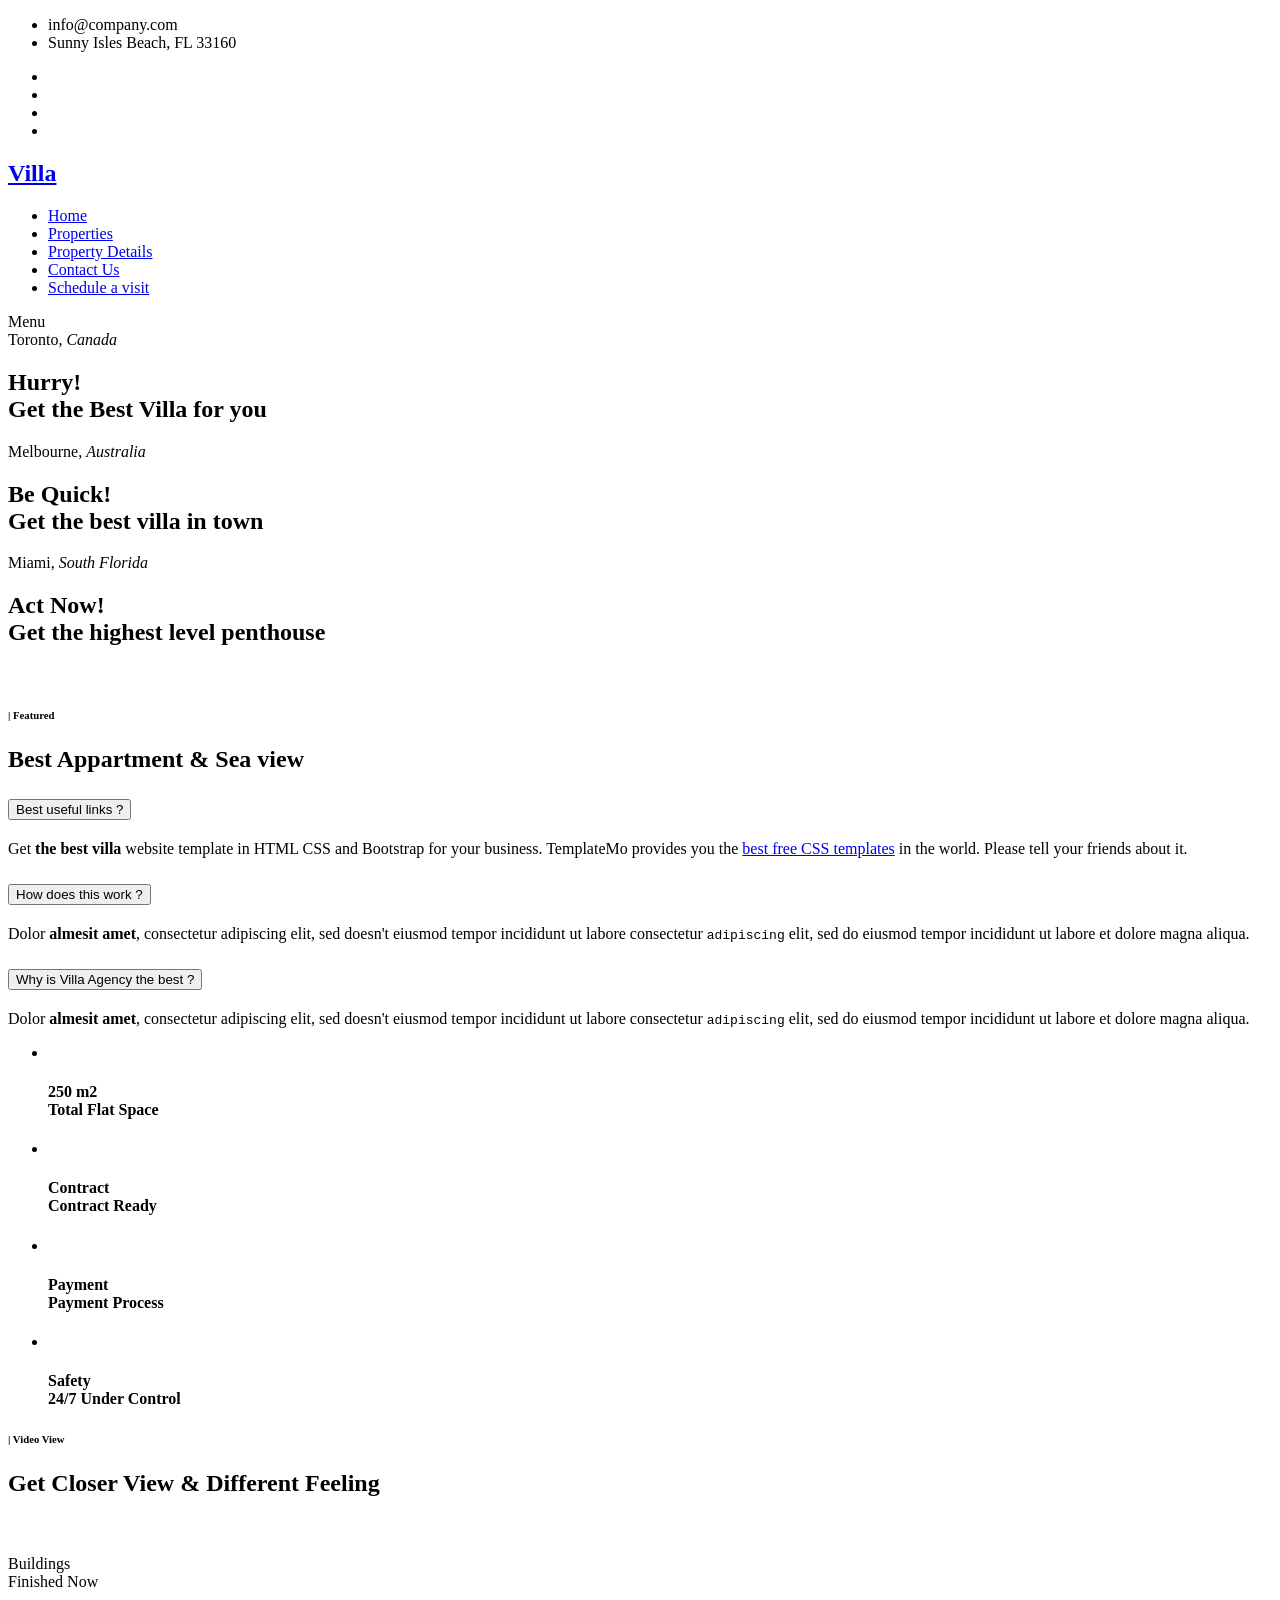
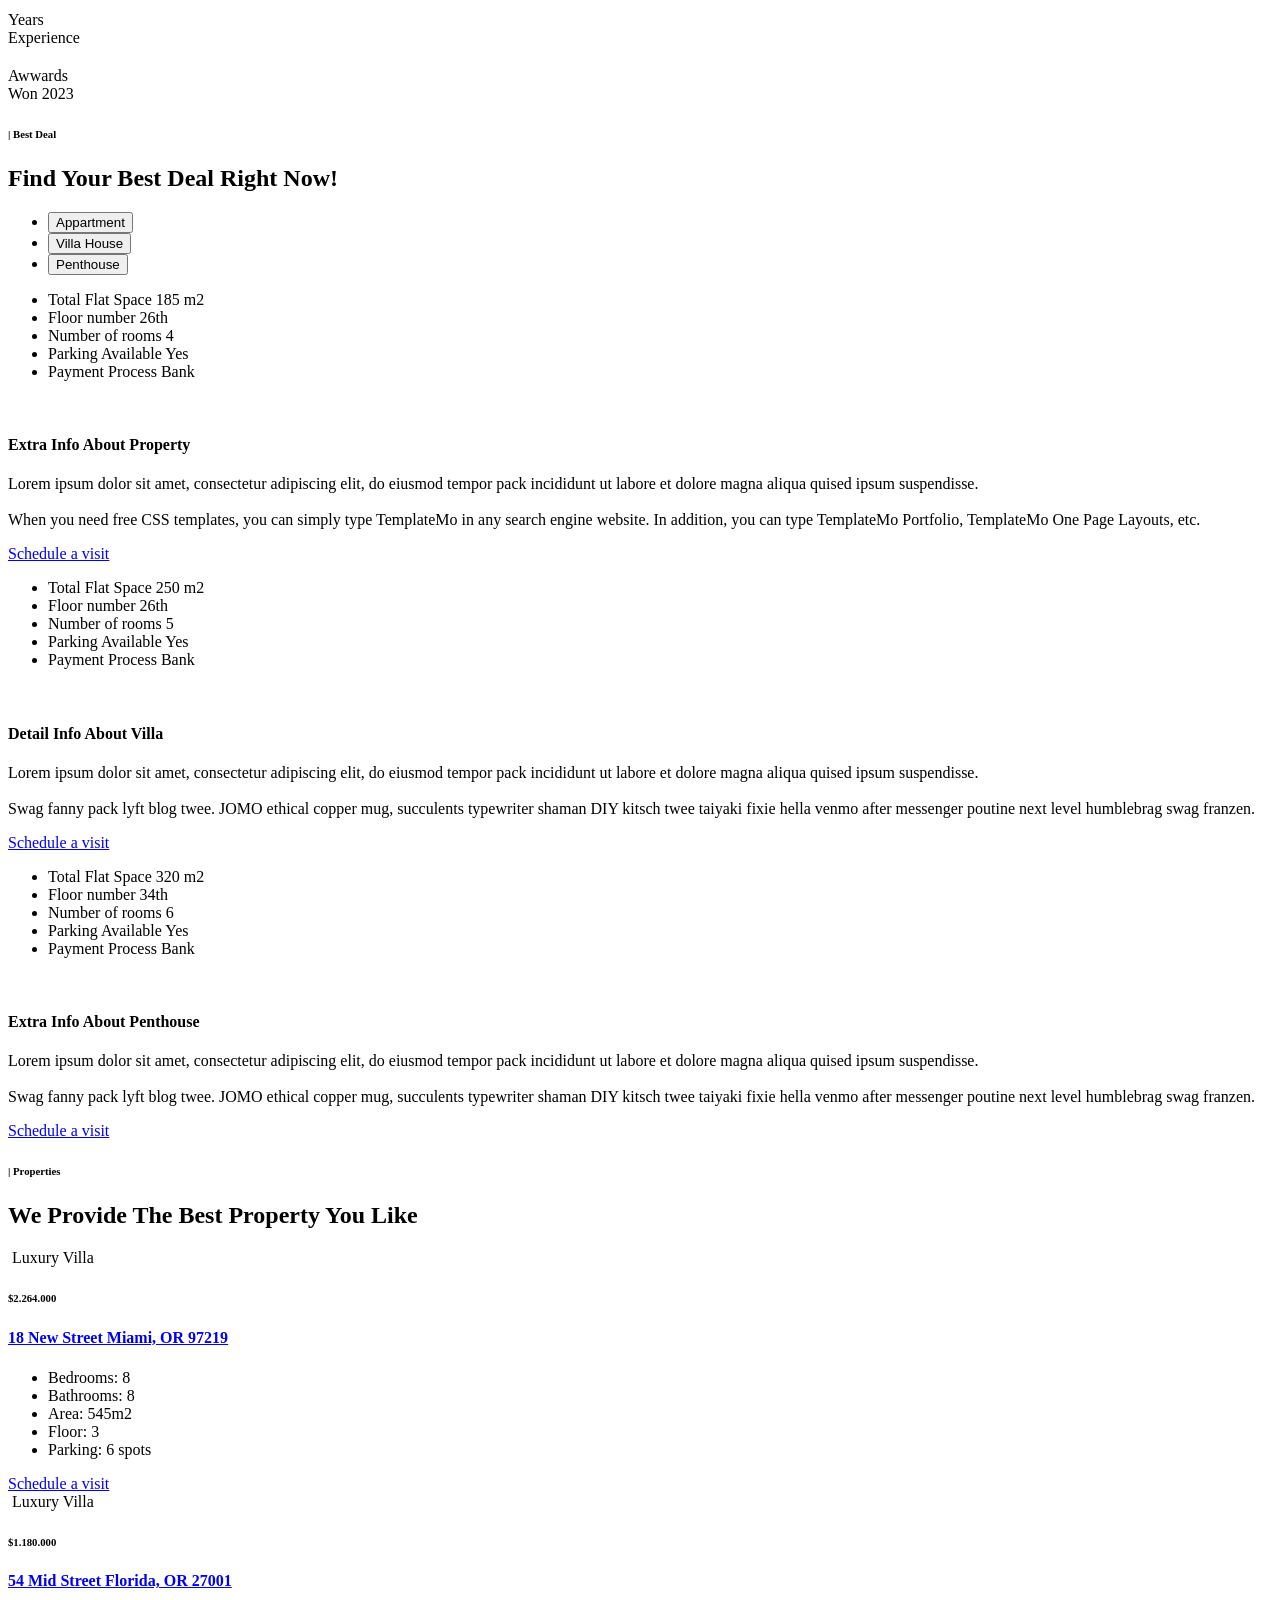
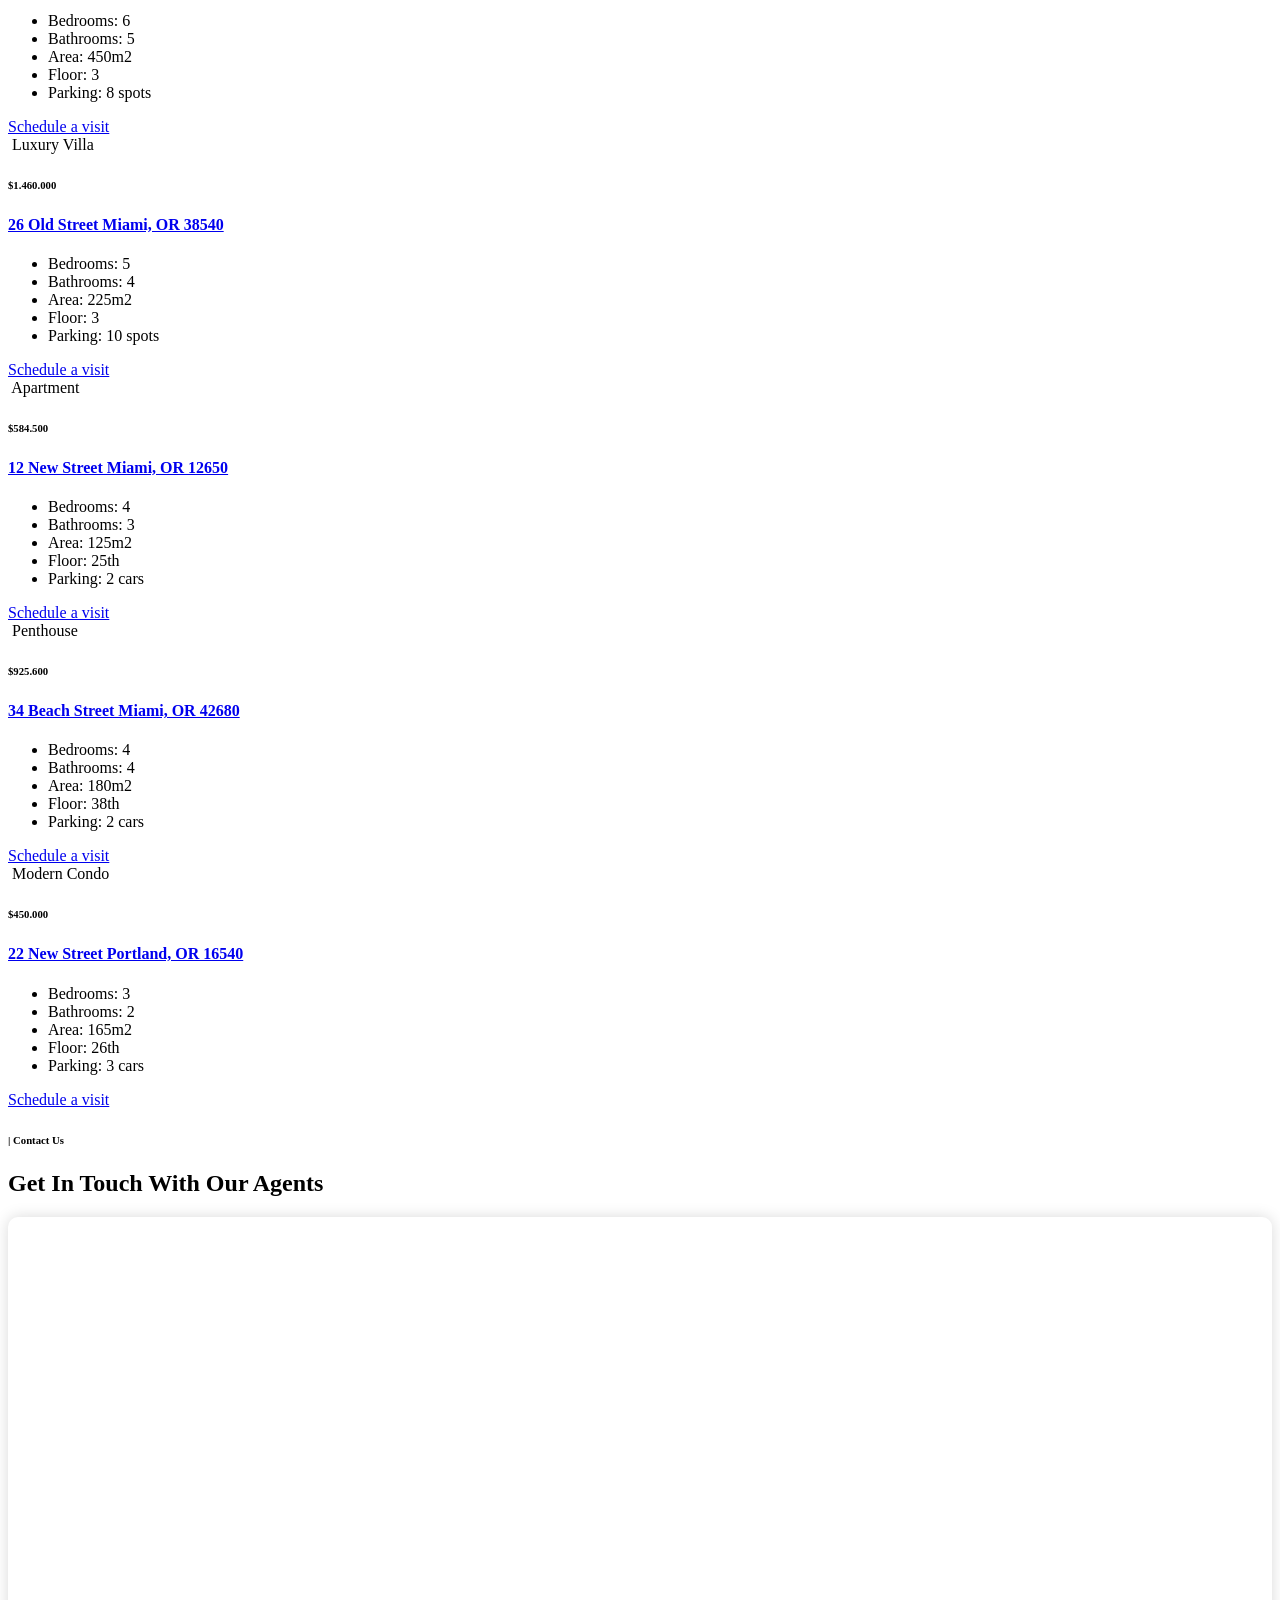
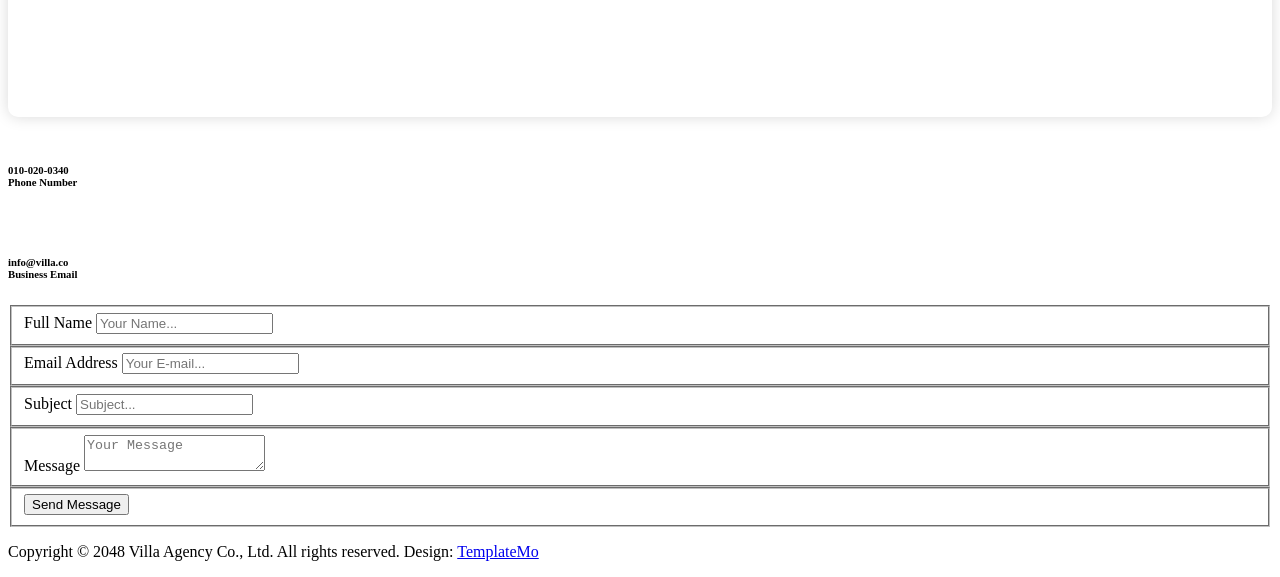
==== index.html @ 2a37e50e "Add files via upload" ====
<!DOCTYPE html>
<html lang="en">

  <head>

    <meta charset="utf-8">
    <meta name="viewport" content="width=device-width, initial-scale=1, shrink-to-fit=no">
    <link href="https://fonts.googleapis.com/css2?family=Poppins:wght@100;200;300;400;500;600;700;800;900&display=swap" rel="stylesheet">

    <title>Villa Agency - Real Estate HTML5 Template</title>

    <!-- Bootstrap core CSS -->
    <link href="vendor/bootstrap/css/bootstrap.min.css" rel="stylesheet">


    <!-- Additional CSS Files -->
    <link rel="stylesheet" href="assets/css/fontawesome.css">
    <link rel="stylesheet" href="assets/css/templatemo-villa-agency.css">
    <link rel="stylesheet" href="assets/css/owl.css">
    <link rel="stylesheet" href="assets/css/animate.css">
    <link rel="stylesheet"href="https://unpkg.com/swiper@7/swiper-bundle.min.css"/>
<!--

TemplateMo 591 villa agency

https://templatemo.com/tm-591-villa-agency

-->
  </head>

<body>

  <!-- ***** Preloader Start ***** -->
  <div id="js-preloader" class="js-preloader">
    <div class="preloader-inner">
      <span class="dot"></span>
      <div class="dots">
        <span></span>
        <span></span>
        <span></span>
      </div>
    </div>
  </div>
  <!-- ***** Preloader End ***** -->

  <div class="sub-header">
    <div class="container">
      <div class="row">
        <div class="col-lg-8 col-md-8">
          <ul class="info">
            <li><i class="fa fa-envelope"></i> info@company.com</li>
            <li><i class="fa fa-map"></i> Sunny Isles Beach, FL 33160</li>
          </ul>
        </div>
        <div class="col-lg-4 col-md-4">
          <ul class="social-links">
            <li><a href="#"><i class="fab fa-facebook"></i></a></li>
            <li><a href="https://x.com/minthu" target="_blank"><i class="fab fa-twitter"></i></a></li>
            <li><a href="#"><i class="fab fa-linkedin"></i></a></li>
            <li><a href="#"><i class="fab fa-instagram"></i></a></li>
          </ul>
        </div>
      </div>
    </div>
  </div>

  <!-- ***** Header Area Start ***** -->
  <header class="header-area header-sticky">
    <div class="container">
        <div class="row">
            <div class="col-12">
                <nav class="main-nav">
                    <!-- ***** Logo Start ***** -->
                    <a href="index.html" class="logo">
                        <h1>Villa</h1>
                    </a>
                    <!-- ***** Logo End ***** -->
                    <!-- ***** Menu Start ***** -->
                    <ul class="nav">
                      <li><a href="index.html" class="active">Home</a></li>
                      <li><a href="properties.html">Properties</a></li>
                      <li><a href="property-details.html">Property Details</a></li>
                      <li><a href="contact.html">Contact Us</a></li>
                      <li><a href="#"><i class="fa fa-calendar"></i> Schedule a visit</a></li>
                  </ul>   
                    <a class='menu-trigger'>
                        <span>Menu</span>
                    </a>
                    <!-- ***** Menu End ***** -->
                </nav>
            </div>
        </div>
    </div>
  </header>
  <!-- ***** Header Area End ***** -->

  <div class="main-banner">
    <div class="owl-carousel owl-banner">
      <div class="item item-1">
        <div class="header-text">
          <span class="category">Toronto, <em>Canada</em></span>
          <h2>Hurry!<br>Get the Best Villa for you</h2>
        </div>
      </div>
      <div class="item item-2">
        <div class="header-text">
          <span class="category">Melbourne, <em>Australia</em></span>
          <h2>Be Quick!<br>Get the best villa in town</h2>
        </div>
      </div>
      <div class="item item-3">
        <div class="header-text">
          <span class="category">Miami, <em>South Florida</em></span>
          <h2>Act Now!<br>Get the highest level penthouse</h2>
        </div>
      </div>
    </div>
  </div>

  <div class="featured section">
    <div class="container">
      <div class="row">
        <div class="col-lg-4">
          <div class="left-image">
            <img src="assets/images/featured.jpg" alt="">
            <a href="property-details.html"><img src="assets/images/featured-icon.png" alt="" style="max-width: 60px; padding: 0px;"></a>
          </div>
        </div>
        <div class="col-lg-5">
          <div class="section-heading">
            <h6>| Featured</h6>
            <h2>Best Appartment &amp; Sea view</h2>
          </div>
          <div class="accordion" id="accordionExample">
            <div class="accordion-item">
              <h2 class="accordion-header" id="headingOne">
                <button class="accordion-button" type="button" data-bs-toggle="collapse" data-bs-target="#collapseOne" aria-expanded="true" aria-controls="collapseOne">
                  Best useful links ?
                </button>
              </h2>
              <div id="collapseOne" class="accordion-collapse collapse show" aria-labelledby="headingOne" data-bs-parent="#accordionExample">
                <div class="accordion-body">
                Get <strong>the best villa</strong> website template in HTML CSS and Bootstrap for your business. TemplateMo provides you the <a href="https://www.google.com/search?q=best+free+css+templates" target="_blank">best free CSS templates</a> in the world. Please tell your friends about it.</div>
              </div>
            </div>
            <div class="accordion-item">
              <h2 class="accordion-header" id="headingTwo">
                <button class="accordion-button collapsed" type="button" data-bs-toggle="collapse" data-bs-target="#collapseTwo" aria-expanded="false" aria-controls="collapseTwo">
                  How does this work ?
                </button>
              </h2>
              <div id="collapseTwo" class="accordion-collapse collapse" aria-labelledby="headingTwo" data-bs-parent="#accordionExample">
                <div class="accordion-body">
                  Dolor <strong>almesit amet</strong>, consectetur adipiscing elit, sed doesn't eiusmod tempor incididunt ut labore consectetur <code>adipiscing</code> elit, sed do eiusmod tempor incididunt ut labore et dolore magna aliqua.
                </div>
              </div>
            </div>
            <div class="accordion-item">
              <h2 class="accordion-header" id="headingThree">
                <button class="accordion-button collapsed" type="button" data-bs-toggle="collapse" data-bs-target="#collapseThree" aria-expanded="false" aria-controls="collapseThree">
                  Why is Villa Agency the best ?
                </button>
              </h2>
              <div id="collapseThree" class="accordion-collapse collapse" aria-labelledby="headingThree" data-bs-parent="#accordionExample">
                <div class="accordion-body">
                  Dolor <strong>almesit amet</strong>, consectetur adipiscing elit, sed doesn't eiusmod tempor incididunt ut labore consectetur <code>adipiscing</code> elit, sed do eiusmod tempor incididunt ut labore et dolore magna aliqua.
                </div>
              </div>
            </div>
          </div>
        </div>
        <div class="col-lg-3">
          <div class="info-table">
            <ul>
              <li>
                <img src="assets/images/info-icon-01.png" alt="" style="max-width: 52px;">
                <h4>250 m2<br><span>Total Flat Space</span></h4>
              </li>
              <li>
                <img src="assets/images/info-icon-02.png" alt="" style="max-width: 52px;">
                <h4>Contract<br><span>Contract Ready</span></h4>
              </li>
              <li>
                <img src="assets/images/info-icon-03.png" alt="" style="max-width: 52px;">
                <h4>Payment<br><span>Payment Process</span></h4>
              </li>
              <li>
                <img src="assets/images/info-icon-04.png" alt="" style="max-width: 52px;">
                <h4>Safety<br><span>24/7 Under Control</span></h4>
              </li>
            </ul>
          </div>
        </div>
      </div>
    </div>
  </div>

  <div class="video section">
    <div class="container">
      <div class="row">
        <div class="col-lg-4 offset-lg-4">
          <div class="section-heading text-center">
            <h6>| Video View</h6>
            <h2>Get Closer View & Different Feeling</h2>
          </div>
        </div>
      </div>
    </div>
  </div>

  <div class="video-content">
    <div class="container">
      <div class="row">
        <div class="col-lg-10 offset-lg-1">
          <div class="video-frame">
            <img src="assets/images/video-frame.jpg" alt="">
            <a href="https://youtube.com" target="_blank"><i class="fa fa-play"></i></a>
          </div>
        </div>
      </div>
    </div>
  </div>

  <div class="fun-facts">
    <div class="container">
      <div class="row">
        <div class="col-lg-12">
          <div class="wrapper">
            <div class="row">
              <div class="col-lg-4">
                <div class="counter">
                  <h2 class="timer count-title count-number" data-to="34" data-speed="1000"></h2>
                   <p class="count-text ">Buildings<br>Finished Now</p>
                </div>
              </div>
              <div class="col-lg-4">
                <div class="counter">
                  <h2 class="timer count-title count-number" data-to="12" data-speed="1000"></h2>
                  <p class="count-text ">Years<br>Experience</p>
                </div>
              </div>
              <div class="col-lg-4">
                <div class="counter">
                  <h2 class="timer count-title count-number" data-to="24" data-speed="1000"></h2>
                  <p class="count-text ">Awwards<br>Won 2023</p>
                </div>
              </div>
            </div>
          </div>
        </div>
      </div>
    </div>
  </div>

  <div class="section best-deal">
    <div class="container">
      <div class="row">
        <div class="col-lg-4">
          <div class="section-heading">
            <h6>| Best Deal</h6>
            <h2>Find Your Best Deal Right Now!</h2>
          </div>
        </div>
        <div class="col-lg-12">
          <div class="tabs-content">
            <div class="row">
              <div class="nav-wrapper ">
                <ul class="nav nav-tabs" role="tablist">
                  <li class="nav-item" role="presentation">
                    <button class="nav-link active" id="appartment-tab" data-bs-toggle="tab" data-bs-target="#appartment" type="button" role="tab" aria-controls="appartment" aria-selected="true">Appartment</button>
                  </li>
                  <li class="nav-item" role="presentation">
                    <button class="nav-link" id="villa-tab" data-bs-toggle="tab" data-bs-target="#villa" type="button" role="tab" aria-controls="villa" aria-selected="false">Villa House</button>
                  </li>
                  <li class="nav-item" role="presentation">
                    <button class="nav-link" id="penthouse-tab" data-bs-toggle="tab" data-bs-target="#penthouse" type="button" role="tab" aria-controls="penthouse" aria-selected="false">Penthouse</button>
                  </li>
                </ul>
              </div>              
              <div class="tab-content" id="myTabContent">
                <div class="tab-pane fade show active" id="appartment" role="tabpanel" aria-labelledby="appartment-tab">
                  <div class="row">
                    <div class="col-lg-3">
                      <div class="info-table">
                        <ul>
                          <li>Total Flat Space <span>185 m2</span></li>
                          <li>Floor number <span>26th</span></li>
                          <li>Number of rooms <span>4</span></li>
                          <li>Parking Available <span>Yes</span></li>
                          <li>Payment Process <span>Bank</span></li>
                        </ul>
                      </div>
                    </div>
                    <div class="col-lg-6">
                      <img src="assets/images/deal-01.jpg" alt="">
                    </div>
                    <div class="col-lg-3">
                      <h4>Extra Info About Property</h4>
                      <p>Lorem ipsum dolor sit amet, consectetur adipiscing elit, do eiusmod tempor pack incididunt ut labore et dolore magna aliqua quised ipsum suspendisse. 
                      <br><br>When you need free CSS templates, you can simply type TemplateMo in any search engine website. In addition, you can type TemplateMo Portfolio, TemplateMo One Page Layouts, etc.</p>
                      <div class="icon-button">
                        <a href="property-details.html"><i class="fa fa-calendar"></i> Schedule a visit</a>
                      </div>
                    </div>
                  </div>
                </div>
                <div class="tab-pane fade" id="villa" role="tabpanel" aria-labelledby="villa-tab">
                  <div class="row">
                    <div class="col-lg-3">
                      <div class="info-table">
                        <ul>
                          <li>Total Flat Space <span>250 m2</span></li>
                          <li>Floor number <span>26th</span></li>
                          <li>Number of rooms <span>5</span></li>
                          <li>Parking Available <span>Yes</span></li>
                          <li>Payment Process <span>Bank</span></li>
                        </ul>
                      </div>
                    </div>
                    <div class="col-lg-6">
                      <img src="assets/images/deal-02.jpg" alt="">
                    </div>
                    <div class="col-lg-3">
                      <h4>Detail Info About Villa</h4>
                      <p>Lorem ipsum dolor sit amet, consectetur adipiscing elit, do eiusmod tempor pack incididunt ut labore et dolore magna aliqua quised ipsum suspendisse. <br><br>Swag fanny pack lyft blog twee. JOMO ethical copper mug, succulents typewriter shaman DIY kitsch twee taiyaki fixie hella venmo after messenger poutine next level humblebrag swag franzen.</p>
                      <div class="icon-button">
                        <a href="property-details.html"><i class="fa fa-calendar"></i> Schedule a visit</a>
                      </div>
                    </div>
                  </div>
                </div>
                <div class="tab-pane fade" id="penthouse" role="tabpanel" aria-labelledby="penthouse-tab">
                  <div class="row">
                    <div class="col-lg-3">
                      <div class="info-table">
                        <ul>
                          <li>Total Flat Space <span>320 m2</span></li>
                          <li>Floor number <span>34th</span></li>
                          <li>Number of rooms <span>6</span></li>
                          <li>Parking Available <span>Yes</span></li>
                          <li>Payment Process <span>Bank</span></li>
                        </ul>
                      </div>
                    </div>
                    <div class="col-lg-6">
                      <img src="assets/images/deal-03.jpg" alt="">
                    </div>
                    <div class="col-lg-3">
                      <h4>Extra Info About Penthouse</h4>
                      <p>Lorem ipsum dolor sit amet, consectetur adipiscing elit, do eiusmod tempor pack incididunt ut labore et dolore magna aliqua quised ipsum suspendisse. <br><br>Swag fanny pack lyft blog twee. JOMO ethical copper mug, succulents typewriter shaman DIY kitsch twee taiyaki fixie hella venmo after messenger poutine next level humblebrag swag franzen.</p>
                      <div class="icon-button">
                        <a href="property-details.html"><i class="fa fa-calendar"></i> Schedule a visit</a>
                      </div>
                    </div>
                  </div>
                </div>
              </div>
            </div>
          </div>
        </div>
      </div>
    </div>
  </div>

  <div class="properties section">
    <div class="container">
      <div class="row">
        <div class="col-lg-4 offset-lg-4">
          <div class="section-heading text-center">
            <h6>| Properties</h6>
            <h2>We Provide The Best Property You Like</h2>
          </div>
        </div>
      </div>
      <div class="row">
        <div class="col-lg-4 col-md-6">
          <div class="item">
            <a href="property-details.html"><img src="assets/images/property-01.jpg" alt=""></a>
            <span class="category">Luxury Villa</span>
            <h6>$2.264.000</h6>
            <h4><a href="property-details.html">18 New Street Miami, OR 97219</a></h4>
            <ul>
              <li>Bedrooms: <span>8</span></li>
              <li>Bathrooms: <span>8</span></li>
              <li>Area: <span>545m2</span></li>
              <li>Floor: <span>3</span></li>
              <li>Parking: <span>6 spots</span></li>
            </ul>
            <div class="main-button">
              <a href="property-details.html">Schedule a visit</a>
            </div>
          </div>
        </div>
        <div class="col-lg-4 col-md-6">
          <div class="item">
            <a href="property-details.html"><img src="assets/images/property-02.jpg" alt=""></a>
            <span class="category">Luxury Villa</span>
            <h6>$1.180.000</h6>
            <h4><a href="property-details.html">54 Mid Street Florida, OR 27001</a></h4>
            <ul>
              <li>Bedrooms: <span>6</span></li>
              <li>Bathrooms: <span>5</span></li>
              <li>Area: <span>450m2</span></li>
              <li>Floor: <span>3</span></li>
              <li>Parking: <span>8 spots</span></li>
            </ul>
            <div class="main-button">
              <a href="property-details.html">Schedule a visit</a>
            </div>
          </div>
        </div>
        <div class="col-lg-4 col-md-6">
          <div class="item">
            <a href="property-details.html"><img src="assets/images/property-03.jpg" alt=""></a>
            <span class="category">Luxury Villa</span>
            <h6>$1.460.000</h6>
            <h4><a href="property-details.html">26 Old Street Miami, OR 38540</a></h4>
            <ul>
              <li>Bedrooms: <span>5</span></li>
              <li>Bathrooms: <span>4</span></li>
              <li>Area: <span>225m2</span></li>
              <li>Floor: <span>3</span></li>
              <li>Parking: <span>10 spots</span></li>
            </ul>
            <div class="main-button">
              <a href="property-details.html">Schedule a visit</a>
            </div>
          </div>
        </div>
        <div class="col-lg-4 col-md-6">
          <div class="item">
            <a href="property-details.html"><img src="assets/images/property-04.jpg" alt=""></a>
            <span class="category">Apartment</span>
            <h6>$584.500</h6>
            <h4><a href="property-details.html">12 New Street Miami, OR 12650</a></h4>
            <ul>
              <li>Bedrooms: <span>4</span></li>
              <li>Bathrooms: <span>3</span></li>
              <li>Area: <span>125m2</span></li>
              <li>Floor: <span>25th</span></li>
              <li>Parking: <span>2 cars</span></li>
            </ul>
            <div class="main-button">
              <a href="property-details.html">Schedule a visit</a>
            </div>
          </div>
        </div>
        <div class="col-lg-4 col-md-6">
          <div class="item">
            <a href="property-details.html"><img src="assets/images/property-05.jpg" alt=""></a>
            <span class="category">Penthouse</span>
            <h6>$925.600</h6>
            <h4><a href="property-details.html">34 Beach Street Miami, OR 42680</a></h4>
            <ul>
              <li>Bedrooms: <span>4</span></li>
              <li>Bathrooms: <span>4</span></li>
              <li>Area: <span>180m2</span></li>
              <li>Floor: <span>38th</span></li>
              <li>Parking: <span>2 cars</span></li>
            </ul>
            <div class="main-button">
              <a href="property-details.html">Schedule a visit</a>
            </div>
          </div>
        </div>
        <div class="col-lg-4 col-md-6">
          <div class="item">
            <a href="property-details.html"><img src="assets/images/property-06.jpg" alt=""></a>
            <span class="category">Modern Condo</span>
            <h6>$450.000</h6>
            <h4><a href="property-details.html">22 New Street Portland, OR 16540</a></h4>
            <ul>
              <li>Bedrooms: <span>3</span></li>
              <li>Bathrooms: <span>2</span></li>
              <li>Area: <span>165m2</span></li>
              <li>Floor: <span>26th</span></li>
              <li>Parking: <span>3 cars</span></li>
            </ul>
            <div class="main-button">
              <a href="property-details.html">Schedule a visit</a>
            </div>
          </div>
        </div>
      </div>
    </div>
  </div>

  <div class="contact section">
    <div class="container">
      <div class="row">
        <div class="col-lg-4 offset-lg-4">
          <div class="section-heading text-center">
            <h6>| Contact Us</h6>
            <h2>Get In Touch With Our Agents</h2>
          </div>
        </div>
      </div>
    </div>
  </div>

  <div class="contact-content">
    <div class="container">
      <div class="row">
        <div class="col-lg-7">
          <div id="map">
            <iframe src="https://www.google.com/maps/embed?pb=!1m18!1m12!1m3!1d12469.776493332698!2d-80.14036379941481!3d25.907788681148624!2m3!1f357.26927939317244!2f20.870722720054623!3f0!3m2!1i1024!2i768!4f35!3m3!1m2!1s0x88d9add4b4ac788f%3A0xe77469d09480fcdb!2sSunny%20Isles%20Beach!5e1!3m2!1sen!2sth!4v1642869952544!5m2!1sen!2sth" width="100%" height="500px" frameborder="0" style="border:0; border-radius: 10px; box-shadow: 0px 0px 15px rgba(0, 0, 0, 0.15);" allowfullscreen=""></iframe>
          </div>
          <div class="row">
            <div class="col-lg-6">
              <div class="item phone">
                <img src="assets/images/phone-icon.png" alt="" style="max-width: 52px;">
                <h6>010-020-0340<br><span>Phone Number</span></h6>
              </div>
            </div>
            <div class="col-lg-6">
              <div class="item email">
                <img src="assets/images/email-icon.png" alt="" style="max-width: 52px;">
                <h6>info@villa.co<br><span>Business Email</span></h6>
              </div>
            </div>
          </div>
        </div>
        <div class="col-lg-5">
          <form id="contact-form" action="" method="post">
            <div class="row">
              <div class="col-lg-12">
                <fieldset>
                  <label for="name">Full Name</label>
                  <input type="name" name="name" id="name" placeholder="Your Name..." autocomplete="on" required>
                </fieldset>
              </div>
              <div class="col-lg-12">
                <fieldset>
                  <label for="email">Email Address</label>
                  <input type="text" name="email" id="email" pattern="[^ @]*@[^ @]*" placeholder="Your E-mail..." required="">
                </fieldset>
              </div>
              <div class="col-lg-12">
                <fieldset>
                  <label for="subject">Subject</label>
                  <input type="subject" name="subject" id="subject" placeholder="Subject..." autocomplete="on" >
                </fieldset>
              </div>
              <div class="col-lg-12">
                <fieldset>
                  <label for="message">Message</label>
                  <textarea name="message" id="message" placeholder="Your Message"></textarea>
                </fieldset>
              </div>
              <div class="col-lg-12">
                <fieldset>
                  <button type="submit" id="form-submit" class="orange-button">Send Message</button>
                </fieldset>
              </div>
            </div>
          </form>
        </div>
      </div>
    </div>
  </div>

  <footer>
    <div class="container">
      <div class="col-lg-8">
        <p>Copyright © 2048 Villa Agency Co., Ltd. All rights reserved. 
        
        Design: <a rel="nofollow" href="https://templatemo.com" target="_blank">TemplateMo</a></p>
      </div>
    </div>
  </footer>

  <!-- Scripts -->
  <!-- Bootstrap core JavaScript -->
  <script src="vendor/jquery/jquery.min.js"></script>
  <script src="vendor/bootstrap/js/bootstrap.min.js"></script>
  <script src="assets/js/isotope.min.js"></script>
  <script src="assets/js/owl-carousel.js"></script>
  <script src="assets/js/counter.js"></script>
  <script src="assets/js/custom.js"></script>

  </body>
</html>
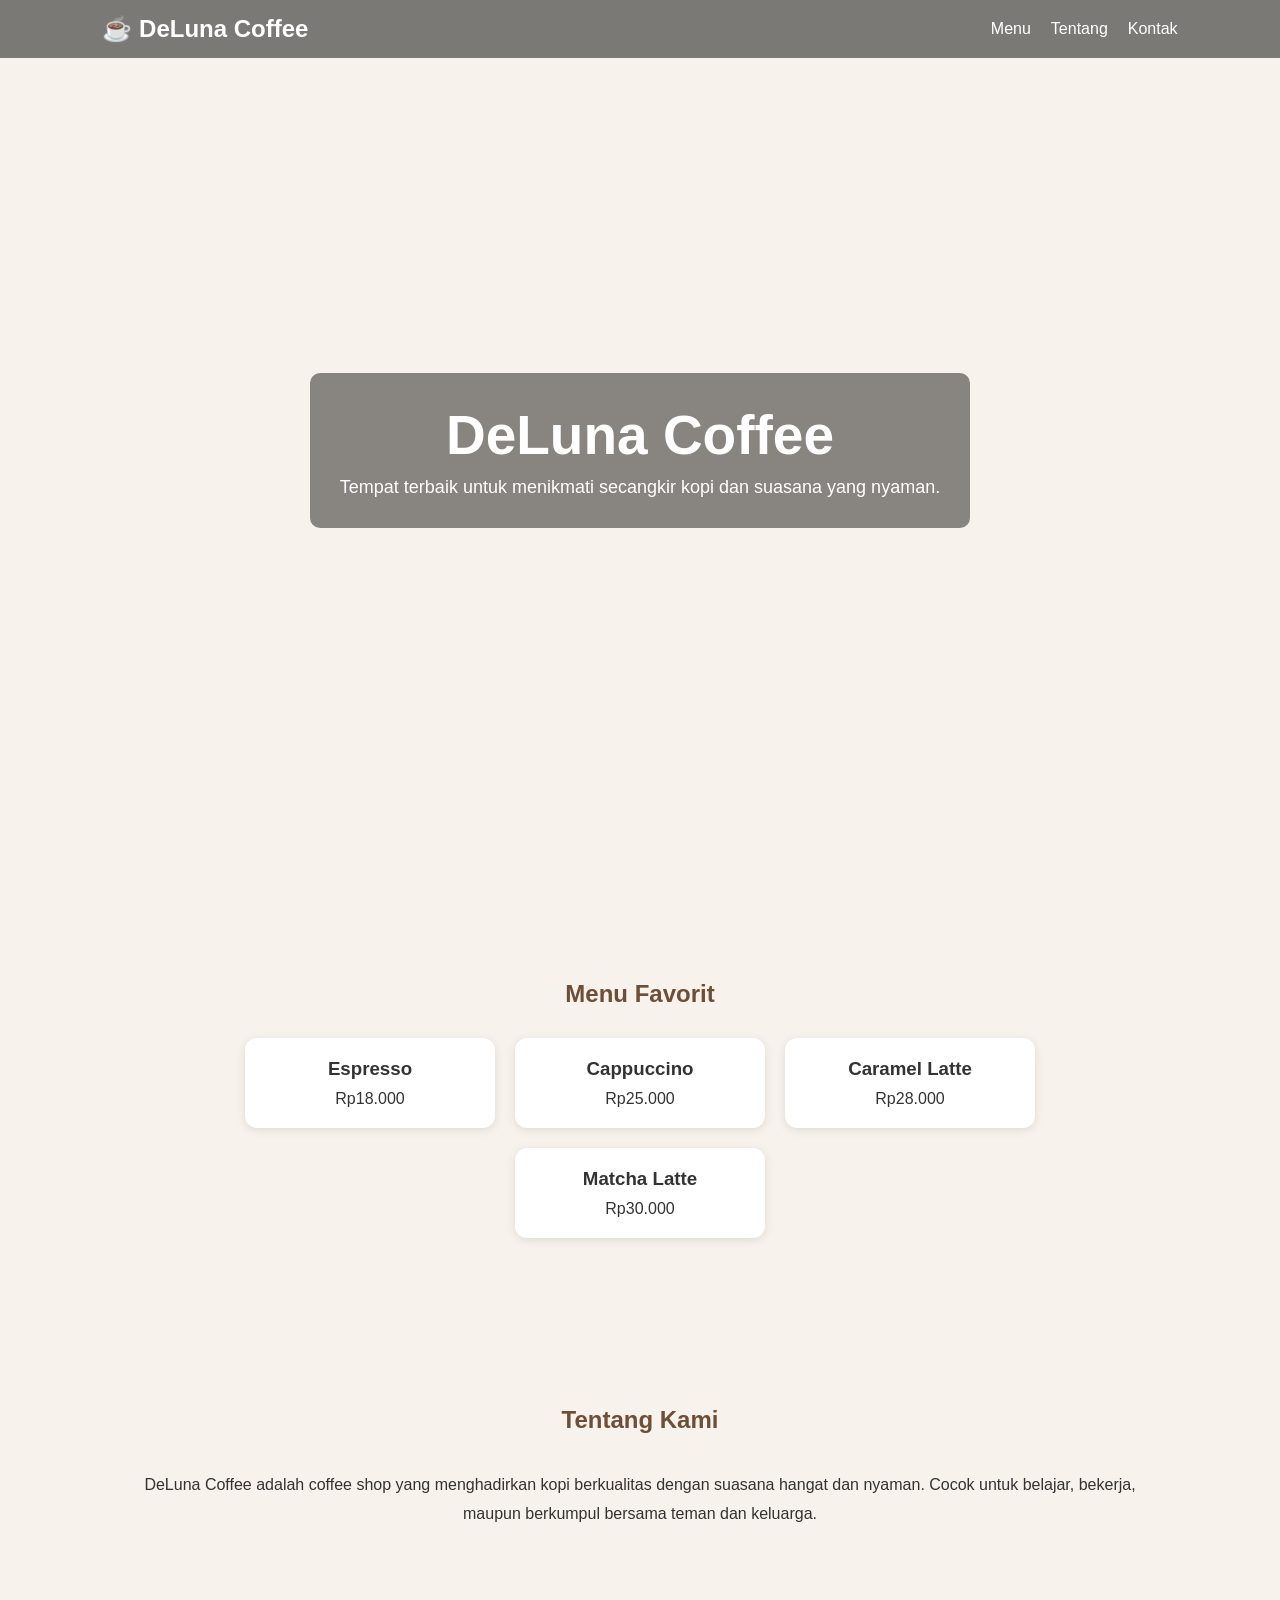
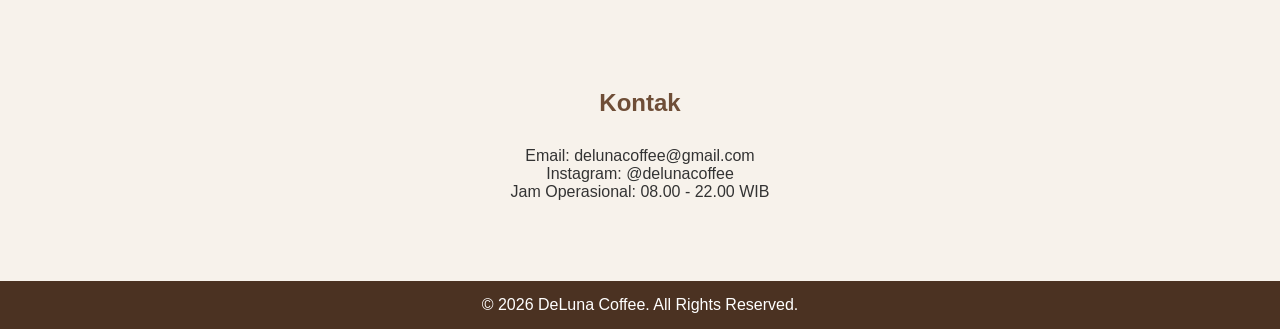
==== commit c769f36f: "Update index.html" ====
--- a/index.html
+++ b/index.html
@@ -1,582 +1,201 @@
 <!DOCTYPE html>
-<html lang="en">
-
-  <head>
-
-    <meta charset="utf-8">
-    <meta name="viewport" content="width=device-width, initial-scale=1, shrink-to-fit=no">
-    <link href="https://fonts.googleapis.com/css2?family=Poppins:wght@100;200;300;400;500;600;700;800;900&display=swap" rel="stylesheet">
-
-    <title>Villa Agency - Real Estate HTML5 Template</title>
-
-    <!-- Bootstrap core CSS -->
-    <link href="vendor/bootstrap/css/bootstrap.min.css" rel="stylesheet">
-
-
-    <!-- Additional CSS Files -->
-    <link rel="stylesheet" href="assets/css/fontawesome.css">
-    <link rel="stylesheet" href="assets/css/templatemo-villa-agency.css">
-    <link rel="stylesheet" href="assets/css/owl.css">
-    <link rel="stylesheet" href="assets/css/animate.css">
-    <link rel="stylesheet"href="https://unpkg.com/swiper@7/swiper-bundle.min.css"/>
-<!--
-
-TemplateMo 591 villa agency
-
-https://templatemo.com/tm-591-villa-agency
-
--->
-  </head>
+<html lang="id">
+<head>
+<meta charset="UTF-8">
+<meta name="viewport" content="width=device-width, initial-scale=1.0">
+<title>DeLuna Coffee</title>
+
+<style>
+*{
+    margin:0;
+    padding:0;
+    box-sizing:border-box;
+    font-family: 'Segoe UI', sans-serif;
+    scroll-behavior:smooth;
+}
+
+body{
+    background:#f7f2eb;
+    color:#333;
+}
+
+header{
+    background:rgba(0,0,0,0.5);
+    position:fixed;
+    width:100%;
+    top:0;
+    z-index:1000;
+    padding:15px 8%;
+}
+
+nav{
+    display:flex;
+    justify-content:space-between;
+    align-items:center;
+}
+
+.logo{
+    color:white;
+    font-size:24px;
+    font-weight:bold;
+}
+
+nav ul{
+    display:flex;
+    list-style:none;
+}
+
+nav ul li{
+    margin-left:20px;
+}
+
+nav ul li a{
+    color:white;
+    text-decoration:none;
+}
+
+.hero{
+    height:100vh;
+    background:url('https://images.unsplash.com/photo-1495474472287-4d71bcdd2085?w=1200') center/cover;
+    display:flex;
+    justify-content:center;
+    align-items:center;
+    text-align:center;
+    color:white;
+}
+
+.hero-content{
+    background:rgba(0,0,0,0.45);
+    padding:30px;
+    border-radius:10px;
+}
+
+.hero h1{
+    font-size:55px;
+}
+
+.hero p{
+    margin-top:10px;
+    font-size:18px;
+}
+
+section{
+    padding:80px 10%;
+}
+
+h2{
+    text-align:center;
+    margin-bottom:30px;
+    color:#6f4e37;
+}
+
+.menu-container{
+    display:flex;
+    gap:20px;
+    justify-content:center;
+    flex-wrap:wrap;
+}
+
+.card{
+    background:white;
+    width:250px;
+    padding:20px;
+    border-radius:12px;
+    text-align:center;
+    box-shadow:0 2px 10px rgba(0,0,0,0.1);
+    transition:0.3s;
+}
+
+.card:hover{
+    transform:translateY(-5px);
+}
+
+.card h3{
+    margin-bottom:10px;
+}
+
+.about{
+    text-align:center;
+    line-height:1.8;
+}
+
+.contact{
+    text-align:center;
+}
+
+footer{
+    background:#4b3222;
+    color:white;
+    text-align:center;
+    padding:15px;
+}
+</style>
+</head>
 
 <body>
 
-  <!-- ***** Preloader Start ***** -->
-  <div id="js-preloader" class="js-preloader">
-    <div class="preloader-inner">
-      <span class="dot"></span>
-      <div class="dots">
-        <span></span>
-        <span></span>
-        <span></span>
-      </div>
+<header>
+    <nav>
+        <div class="logo">☕ DeLuna Coffee</div>
+        <ul>
+            <li><a href="#menu">Menu</a></li>
+            <li><a href="#about">Tentang</a></li>
+            <li><a href="#contact">Kontak</a></li>
+        </ul>
+    </nav>
+</header>
+
+<section class="hero">
+    <div class="hero-content">
+        <h1>DeLuna Coffee</h1>
+        <p>Tempat terbaik untuk menikmati secangkir kopi dan suasana yang nyaman.</p>
     </div>
-  </div>
-  <!-- ***** Preloader End ***** -->
-
-  <div class="sub-header">
-    <div class="container">
-      <div class="row">
-        <div class="col-lg-8 col-md-8">
-          <ul class="info">
-            <li><i class="fa fa-envelope"></i> info@company.com</li>
-            <li><i class="fa fa-map"></i> Sunny Isles Beach, FL 33160</li>
-          </ul>
-        </div>
-        <div class="col-lg-4 col-md-4">
-          <ul class="social-links">
-            <li><a href="#"><i class="fab fa-facebook"></i></a></li>
-            <li><a href="https://x.com/minthu" target="_blank"><i class="fab fa-twitter"></i></a></li>
-            <li><a href="#"><i class="fab fa-linkedin"></i></a></li>
-            <li><a href="#"><i class="fab fa-instagram"></i></a></li>
-          </ul>
-        </div>
-      </div>
+</section>
+
+<section id="menu">
+    <h2>Menu Favorit</h2>
+    <div class="menu-container">
+        <div class="card">
+            <h3>Espresso</h3>
+            <p>Rp18.000</p>
+        </div>
+
+        <div class="card">
+            <h3>Cappuccino</h3>
+            <p>Rp25.000</p>
+        </div>
+
+        <div class="card">
+            <h3>Caramel Latte</h3>
+            <p>Rp28.000</p>
+        </div>
+
+        <div class="card">
+            <h3>Matcha Latte</h3>
+            <p>Rp30.000</p>
+        </div>
     </div>
-  </div>
-
-  <!-- ***** Header Area Start ***** -->
-  <header class="header-area header-sticky">
-    <div class="container">
-        <div class="row">
-            <div class="col-12">
-                <nav class="main-nav">
-                    <!-- ***** Logo Start ***** -->
-                    <a href="index.html" class="logo">
-                        <h1>Villa</h1>
-                    </a>
-                    <!-- ***** Logo End ***** -->
-                    <!-- ***** Menu Start ***** -->
-                    <ul class="nav">
-                      <li><a href="index.html" class="active">Home</a></li>
-                      <li><a href="properties.html">Properties</a></li>
-                      <li><a href="property-details.html">Property Details</a></li>
-                      <li><a href="contact.html">Contact Us</a></li>
-                      <li><a href="#"><i class="fa fa-calendar"></i> Schedule a visit</a></li>
-                  </ul>   
-                    <a class='menu-trigger'>
-                        <span>Menu</span>
-                    </a>
-                    <!-- ***** Menu End ***** -->
-                </nav>
-            </div>
-        </div>
-    </div>
-  </header>
-  <!-- ***** Header Area End ***** -->
-
-  <div class="main-banner">
-    <div class="owl-carousel owl-banner">
-      <div class="item item-1">
-        <div class="header-text">
-          <span class="category">Toronto, <em>Canada</em></span>
-          <h2>Hurry!<br>Get the Best Villa for you</h2>
-        </div>
-      </div>
-      <div class="item item-2">
-        <div class="header-text">
-          <span class="category">Melbourne, <em>Australia</em></span>
-          <h2>Be Quick!<br>Get the best villa in town</h2>
-        </div>
-      </div>
-      <div class="item item-3">
-        <div class="header-text">
-          <span class="category">Miami, <em>South Florida</em></span>
-          <h2>Act Now!<br>Get the highest level penthouse</h2>
-        </div>
-      </div>
-    </div>
-  </div>
-
-  <div class="featured section">
-    <div class="container">
-      <div class="row">
-        <div class="col-lg-4">
-          <div class="left-image">
-            <img src="assets/images/featured.jpg" alt="">
-            <a href="property-details.html"><img src="assets/images/featured-icon.png" alt="" style="max-width: 60px; padding: 0px;"></a>
-          </div>
-        </div>
-        <div class="col-lg-5">
-          <div class="section-heading">
-            <h6>| Featured</h6>
-            <h2>Best Appartment &amp; Sea view</h2>
-          </div>
-          <div class="accordion" id="accordionExample">
-            <div class="accordion-item">
-              <h2 class="accordion-header" id="headingOne">
-                <button class="accordion-button" type="button" data-bs-toggle="collapse" data-bs-target="#collapseOne" aria-expanded="true" aria-controls="collapseOne">
-                  Best useful links ?
-                </button>
-              </h2>
-              <div id="collapseOne" class="accordion-collapse collapse show" aria-labelledby="headingOne" data-bs-parent="#accordionExample">
-                <div class="accordion-body">
-                Get <strong>the best villa</strong> website template in HTML CSS and Bootstrap for your business. TemplateMo provides you the <a href="https://www.google.com/search?q=best+free+css+templates" target="_blank">best free CSS templates</a> in the world. Please tell your friends about it.</div>
-              </div>
-            </div>
-            <div class="accordion-item">
-              <h2 class="accordion-header" id="headingTwo">
-                <button class="accordion-button collapsed" type="button" data-bs-toggle="collapse" data-bs-target="#collapseTwo" aria-expanded="false" aria-controls="collapseTwo">
-                  How does this work ?
-                </button>
-              </h2>
-              <div id="collapseTwo" class="accordion-collapse collapse" aria-labelledby="headingTwo" data-bs-parent="#accordionExample">
-                <div class="accordion-body">
-                  Dolor <strong>almesit amet</strong>, consectetur adipiscing elit, sed doesn't eiusmod tempor incididunt ut labore consectetur <code>adipiscing</code> elit, sed do eiusmod tempor incididunt ut labore et dolore magna aliqua.
-                </div>
-              </div>
-            </div>
-            <div class="accordion-item">
-              <h2 class="accordion-header" id="headingThree">
-                <button class="accordion-button collapsed" type="button" data-bs-toggle="collapse" data-bs-target="#collapseThree" aria-expanded="false" aria-controls="collapseThree">
-                  Why is Villa Agency the best ?
-                </button>
-              </h2>
-              <div id="collapseThree" class="accordion-collapse collapse" aria-labelledby="headingThree" data-bs-parent="#accordionExample">
-                <div class="accordion-body">
-                  Dolor <strong>almesit amet</strong>, consectetur adipiscing elit, sed doesn't eiusmod tempor incididunt ut labore consectetur <code>adipiscing</code> elit, sed do eiusmod tempor incididunt ut labore et dolore magna aliqua.
-                </div>
-              </div>
-            </div>
-          </div>
-        </div>
-        <div class="col-lg-3">
-          <div class="info-table">
-            <ul>
-              <li>
-                <img src="assets/images/info-icon-01.png" alt="" style="max-width: 52px;">
-                <h4>250 m2<br><span>Total Flat Space</span></h4>
-              </li>
-              <li>
-                <img src="assets/images/info-icon-02.png" alt="" style="max-width: 52px;">
-                <h4>Contract<br><span>Contract Ready</span></h4>
-              </li>
-              <li>
-                <img src="assets/images/info-icon-03.png" alt="" style="max-width: 52px;">
-                <h4>Payment<br><span>Payment Process</span></h4>
-              </li>
-              <li>
-                <img src="assets/images/info-icon-04.png" alt="" style="max-width: 52px;">
-                <h4>Safety<br><span>24/7 Under Control</span></h4>
-              </li>
-            </ul>
-          </div>
-        </div>
-      </div>
-    </div>
-  </div>
-
-  <div class="video section">
-    <div class="container">
-      <div class="row">
-        <div class="col-lg-4 offset-lg-4">
-          <div class="section-heading text-center">
-            <h6>| Video View</h6>
-            <h2>Get Closer View & Different Feeling</h2>
-          </div>
-        </div>
-      </div>
-    </div>
-  </div>
-
-  <div class="video-content">
-    <div class="container">
-      <div class="row">
-        <div class="col-lg-10 offset-lg-1">
-          <div class="video-frame">
-            <img src="assets/images/video-frame.jpg" alt="">
-            <a href="https://youtube.com" target="_blank"><i class="fa fa-play"></i></a>
-          </div>
-        </div>
-      </div>
-    </div>
-  </div>
-
-  <div class="fun-facts">
-    <div class="container">
-      <div class="row">
-        <div class="col-lg-12">
-          <div class="wrapper">
-            <div class="row">
-              <div class="col-lg-4">
-                <div class="counter">
-                  <h2 class="timer count-title count-number" data-to="34" data-speed="1000"></h2>
-                   <p class="count-text ">Buildings<br>Finished Now</p>
-                </div>
-              </div>
-              <div class="col-lg-4">
-                <div class="counter">
-                  <h2 class="timer count-title count-number" data-to="12" data-speed="1000"></h2>
-                  <p class="count-text ">Years<br>Experience</p>
-                </div>
-              </div>
-              <div class="col-lg-4">
-                <div class="counter">
-                  <h2 class="timer count-title count-number" data-to="24" data-speed="1000"></h2>
-                  <p class="count-text ">Awwards<br>Won 2023</p>
-                </div>
-              </div>
-            </div>
-          </div>
-        </div>
-      </div>
-    </div>
-  </div>
-
-  <div class="section best-deal">
-    <div class="container">
-      <div class="row">
-        <div class="col-lg-4">
-          <div class="section-heading">
-            <h6>| Best Deal</h6>
-            <h2>Find Your Best Deal Right Now!</h2>
-          </div>
-        </div>
-        <div class="col-lg-12">
-          <div class="tabs-content">
-            <div class="row">
-              <div class="nav-wrapper ">
-                <ul class="nav nav-tabs" role="tablist">
-                  <li class="nav-item" role="presentation">
-                    <button class="nav-link active" id="appartment-tab" data-bs-toggle="tab" data-bs-target="#appartment" type="button" role="tab" aria-controls="appartment" aria-selected="true">Appartment</button>
-                  </li>
-                  <li class="nav-item" role="presentation">
-                    <button class="nav-link" id="villa-tab" data-bs-toggle="tab" data-bs-target="#villa" type="button" role="tab" aria-controls="villa" aria-selected="false">Villa House</button>
-                  </li>
-                  <li class="nav-item" role="presentation">
-                    <button class="nav-link" id="penthouse-tab" data-bs-toggle="tab" data-bs-target="#penthouse" type="button" role="tab" aria-controls="penthouse" aria-selected="false">Penthouse</button>
-                  </li>
-                </ul>
-              </div>              
-              <div class="tab-content" id="myTabContent">
-                <div class="tab-pane fade show active" id="appartment" role="tabpanel" aria-labelledby="appartment-tab">
-                  <div class="row">
-                    <div class="col-lg-3">
-                      <div class="info-table">
-                        <ul>
-                          <li>Total Flat Space <span>185 m2</span></li>
-                          <li>Floor number <span>26th</span></li>
-                          <li>Number of rooms <span>4</span></li>
-                          <li>Parking Available <span>Yes</span></li>
-                          <li>Payment Process <span>Bank</span></li>
-                        </ul>
-                      </div>
-                    </div>
-                    <div class="col-lg-6">
-                      <img src="assets/images/deal-01.jpg" alt="">
-                    </div>
-                    <div class="col-lg-3">
-                      <h4>Extra Info About Property</h4>
-                      <p>Lorem ipsum dolor sit amet, consectetur adipiscing elit, do eiusmod tempor pack incididunt ut labore et dolore magna aliqua quised ipsum suspendisse. 
-                      <br><br>When you need free CSS templates, you can simply type TemplateMo in any search engine website. In addition, you can type TemplateMo Portfolio, TemplateMo One Page Layouts, etc.</p>
-                      <div class="icon-button">
-                        <a href="property-details.html"><i class="fa fa-calendar"></i> Schedule a visit</a>
-                      </div>
-                    </div>
-                  </div>
-                </div>
-                <div class="tab-pane fade" id="villa" role="tabpanel" aria-labelledby="villa-tab">
-                  <div class="row">
-                    <div class="col-lg-3">
-                      <div class="info-table">
-                        <ul>
-                          <li>Total Flat Space <span>250 m2</span></li>
-                          <li>Floor number <span>26th</span></li>
-                          <li>Number of rooms <span>5</span></li>
-                          <li>Parking Available <span>Yes</span></li>
-                          <li>Payment Process <span>Bank</span></li>
-                        </ul>
-                      </div>
-                    </div>
-                    <div class="col-lg-6">
-                      <img src="assets/images/deal-02.jpg" alt="">
-                    </div>
-                    <div class="col-lg-3">
-                      <h4>Detail Info About Villa</h4>
-                      <p>Lorem ipsum dolor sit amet, consectetur adipiscing elit, do eiusmod tempor pack incididunt ut labore et dolore magna aliqua quised ipsum suspendisse. <br><br>Swag fanny pack lyft blog twee. JOMO ethical copper mug, succulents typewriter shaman DIY kitsch twee taiyaki fixie hella venmo after messenger poutine next level humblebrag swag franzen.</p>
-                      <div class="icon-button">
-                        <a href="property-details.html"><i class="fa fa-calendar"></i> Schedule a visit</a>
-                      </div>
-                    </div>
-                  </div>
-                </div>
-                <div class="tab-pane fade" id="penthouse" role="tabpanel" aria-labelledby="penthouse-tab">
-                  <div class="row">
-                    <div class="col-lg-3">
-                      <div class="info-table">
-                        <ul>
-                          <li>Total Flat Space <span>320 m2</span></li>
-                          <li>Floor number <span>34th</span></li>
-                          <li>Number of rooms <span>6</span></li>
-                          <li>Parking Available <span>Yes</span></li>
-                          <li>Payment Process <span>Bank</span></li>
-                        </ul>
-                      </div>
-                    </div>
-                    <div class="col-lg-6">
-                      <img src="assets/images/deal-03.jpg" alt="">
-                    </div>
-                    <div class="col-lg-3">
-                      <h4>Extra Info About Penthouse</h4>
-                      <p>Lorem ipsum dolor sit amet, consectetur adipiscing elit, do eiusmod tempor pack incididunt ut labore et dolore magna aliqua quised ipsum suspendisse. <br><br>Swag fanny pack lyft blog twee. JOMO ethical copper mug, succulents typewriter shaman DIY kitsch twee taiyaki fixie hella venmo after messenger poutine next level humblebrag swag franzen.</p>
-                      <div class="icon-button">
-                        <a href="property-details.html"><i class="fa fa-calendar"></i> Schedule a visit</a>
-                      </div>
-                    </div>
-                  </div>
-                </div>
-              </div>
-            </div>
-          </div>
-        </div>
-      </div>
-    </div>
-  </div>
-
-  <div class="properties section">
-    <div class="container">
-      <div class="row">
-        <div class="col-lg-4 offset-lg-4">
-          <div class="section-heading text-center">
-            <h6>| Properties</h6>
-            <h2>We Provide The Best Property You Like</h2>
-          </div>
-        </div>
-      </div>
-      <div class="row">
-        <div class="col-lg-4 col-md-6">
-          <div class="item">
-            <a href="property-details.html"><img src="assets/images/property-01.jpg" alt=""></a>
-            <span class="category">Luxury Villa</span>
-            <h6>$2.264.000</h6>
-            <h4><a href="property-details.html">18 New Street Miami, OR 97219</a></h4>
-            <ul>
-              <li>Bedrooms: <span>8</span></li>
-              <li>Bathrooms: <span>8</span></li>
-              <li>Area: <span>545m2</span></li>
-              <li>Floor: <span>3</span></li>
-              <li>Parking: <span>6 spots</span></li>
-            </ul>
-            <div class="main-button">
-              <a href="property-details.html">Schedule a visit</a>
-            </div>
-          </div>
-        </div>
-        <div class="col-lg-4 col-md-6">
-          <div class="item">
-            <a href="property-details.html"><img src="assets/images/property-02.jpg" alt=""></a>
-            <span class="category">Luxury Villa</span>
-            <h6>$1.180.000</h6>
-            <h4><a href="property-details.html">54 Mid Street Florida, OR 27001</a></h4>
-            <ul>
-              <li>Bedrooms: <span>6</span></li>
-              <li>Bathrooms: <span>5</span></li>
-              <li>Area: <span>450m2</span></li>
-              <li>Floor: <span>3</span></li>
-              <li>Parking: <span>8 spots</span></li>
-            </ul>
-            <div class="main-button">
-              <a href="property-details.html">Schedule a visit</a>
-            </div>
-          </div>
-        </div>
-        <div class="col-lg-4 col-md-6">
-          <div class="item">
-            <a href="property-details.html"><img src="assets/images/property-03.jpg" alt=""></a>
-            <span class="category">Luxury Villa</span>
-            <h6>$1.460.000</h6>
-            <h4><a href="property-details.html">26 Old Street Miami, OR 38540</a></h4>
-            <ul>
-              <li>Bedrooms: <span>5</span></li>
-              <li>Bathrooms: <span>4</span></li>
-              <li>Area: <span>225m2</span></li>
-              <li>Floor: <span>3</span></li>
-              <li>Parking: <span>10 spots</span></li>
-            </ul>
-            <div class="main-button">
-              <a href="property-details.html">Schedule a visit</a>
-            </div>
-          </div>
-        </div>
-        <div class="col-lg-4 col-md-6">
-          <div class="item">
-            <a href="property-details.html"><img src="assets/images/property-04.jpg" alt=""></a>
-            <span class="category">Apartment</span>
-            <h6>$584.500</h6>
-            <h4><a href="property-details.html">12 New Street Miami, OR 12650</a></h4>
-            <ul>
-              <li>Bedrooms: <span>4</span></li>
-              <li>Bathrooms: <span>3</span></li>
-              <li>Area: <span>125m2</span></li>
-              <li>Floor: <span>25th</span></li>
-              <li>Parking: <span>2 cars</span></li>
-            </ul>
-            <div class="main-button">
-              <a href="property-details.html">Schedule a visit</a>
-            </div>
-          </div>
-        </div>
-        <div class="col-lg-4 col-md-6">
-          <div class="item">
-            <a href="property-details.html"><img src="assets/images/property-05.jpg" alt=""></a>
-            <span class="category">Penthouse</span>
-            <h6>$925.600</h6>
-            <h4><a href="property-details.html">34 Beach Street Miami, OR 42680</a></h4>
-            <ul>
-              <li>Bedrooms: <span>4</span></li>
-              <li>Bathrooms: <span>4</span></li>
-              <li>Area: <span>180m2</span></li>
-              <li>Floor: <span>38th</span></li>
-              <li>Parking: <span>2 cars</span></li>
-            </ul>
-            <div class="main-button">
-              <a href="property-details.html">Schedule a visit</a>
-            </div>
-          </div>
-        </div>
-        <div class="col-lg-4 col-md-6">
-          <div class="item">
-            <a href="property-details.html"><img src="assets/images/property-06.jpg" alt=""></a>
-            <span class="category">Modern Condo</span>
-            <h6>$450.000</h6>
-            <h4><a href="property-details.html">22 New Street Portland, OR 16540</a></h4>
-            <ul>
-              <li>Bedrooms: <span>3</span></li>
-              <li>Bathrooms: <span>2</span></li>
-              <li>Area: <span>165m2</span></li>
-              <li>Floor: <span>26th</span></li>
-              <li>Parking: <span>3 cars</span></li>
-            </ul>
-            <div class="main-button">
-              <a href="property-details.html">Schedule a visit</a>
-            </div>
-          </div>
-        </div>
-      </div>
-    </div>
-  </div>
-
-  <div class="contact section">
-    <div class="container">
-      <div class="row">
-        <div class="col-lg-4 offset-lg-4">
-          <div class="section-heading text-center">
-            <h6>| Contact Us</h6>
-            <h2>Get In Touch With Our Agents</h2>
-          </div>
-        </div>
-      </div>
-    </div>
-  </div>
-
-  <div class="contact-content">
-    <div class="container">
-      <div class="row">
-        <div class="col-lg-7">
-          <div id="map">
-            <iframe src="https://www.google.com/maps/embed?pb=!1m18!1m12!1m3!1d12469.776493332698!2d-80.14036379941481!3d25.907788681148624!2m3!1f357.26927939317244!2f20.870722720054623!3f0!3m2!1i1024!2i768!4f35!3m3!1m2!1s0x88d9add4b4ac788f%3A0xe77469d09480fcdb!2sSunny%20Isles%20Beach!5e1!3m2!1sen!2sth!4v1642869952544!5m2!1sen!2sth" width="100%" height="500px" frameborder="0" style="border:0; border-radius: 10px; box-shadow: 0px 0px 15px rgba(0, 0, 0, 0.15);" allowfullscreen=""></iframe>
-          </div>
-          <div class="row">
-            <div class="col-lg-6">
-              <div class="item phone">
-                <img src="assets/images/phone-icon.png" alt="" style="max-width: 52px;">
-                <h6>010-020-0340<br><span>Phone Number</span></h6>
-              </div>
-            </div>
-            <div class="col-lg-6">
-              <div class="item email">
-                <img src="assets/images/email-icon.png" alt="" style="max-width: 52px;">
-                <h6>info@villa.co<br><span>Business Email</span></h6>
-              </div>
-            </div>
-          </div>
-        </div>
-        <div class="col-lg-5">
-          <form id="contact-form" action="" method="post">
-            <div class="row">
-              <div class="col-lg-12">
-                <fieldset>
-                  <label for="name">Full Name</label>
-                  <input type="name" name="name" id="name" placeholder="Your Name..." autocomplete="on" required>
-                </fieldset>
-              </div>
-              <div class="col-lg-12">
-                <fieldset>
-                  <label for="email">Email Address</label>
-                  <input type="text" name="email" id="email" pattern="[^ @]*@[^ @]*" placeholder="Your E-mail..." required="">
-                </fieldset>
-              </div>
-              <div class="col-lg-12">
-                <fieldset>
-                  <label for="subject">Subject</label>
-                  <input type="subject" name="subject" id="subject" placeholder="Subject..." autocomplete="on" >
-                </fieldset>
-              </div>
-              <div class="col-lg-12">
-                <fieldset>
-                  <label for="message">Message</label>
-                  <textarea name="message" id="message" placeholder="Your Message"></textarea>
-                </fieldset>
-              </div>
-              <div class="col-lg-12">
-                <fieldset>
-                  <button type="submit" id="form-submit" class="orange-button">Send Message</button>
-                </fieldset>
-              </div>
-            </div>
-          </form>
-        </div>
-      </div>
-    </div>
-  </div>
-
-  <footer>
-    <div class="container">
-      <div class="col-lg-8">
-        <p>Copyright © 2048 Villa Agency Co., Ltd. All rights reserved. 
-        
-        Design: <a rel="nofollow" href="https://templatemo.com" target="_blank">TemplateMo</a></p>
-      </div>
-    </div>
-  </footer>
-
-  <!-- Scripts -->
-  <!-- Bootstrap core JavaScript -->
-  <script src="vendor/jquery/jquery.min.js"></script>
-  <script src="vendor/bootstrap/js/bootstrap.min.js"></script>
-  <script src="assets/js/isotope.min.js"></script>
-  <script src="assets/js/owl-carousel.js"></script>
-  <script src="assets/js/counter.js"></script>
-  <script src="assets/js/custom.js"></script>
-
-  </body>
-</html>+</section>
+
+<section id="about" class="about">
+    <h2>Tentang Kami</h2>
+    <p>
+        DeLuna Coffee adalah coffee shop yang menghadirkan kopi berkualitas
+        dengan suasana hangat dan nyaman. Cocok untuk belajar, bekerja,
+        maupun berkumpul bersama teman dan keluarga.
+    </p>
+</section>
+
+<section id="contact" class="contact">
+    <h2>Kontak</h2>
+    <p>Email: delunacoffee@gmail.com</p>
+    <p>Instagram: @delunacoffee</p>
+    <p>Jam Operasional: 08.00 - 22.00 WIB</p>
+</section>
+
+<footer>
+    <p>© 2026 DeLuna Coffee. All Rights Reserved.</p>
+</footer>
+
+</body>
+</html>
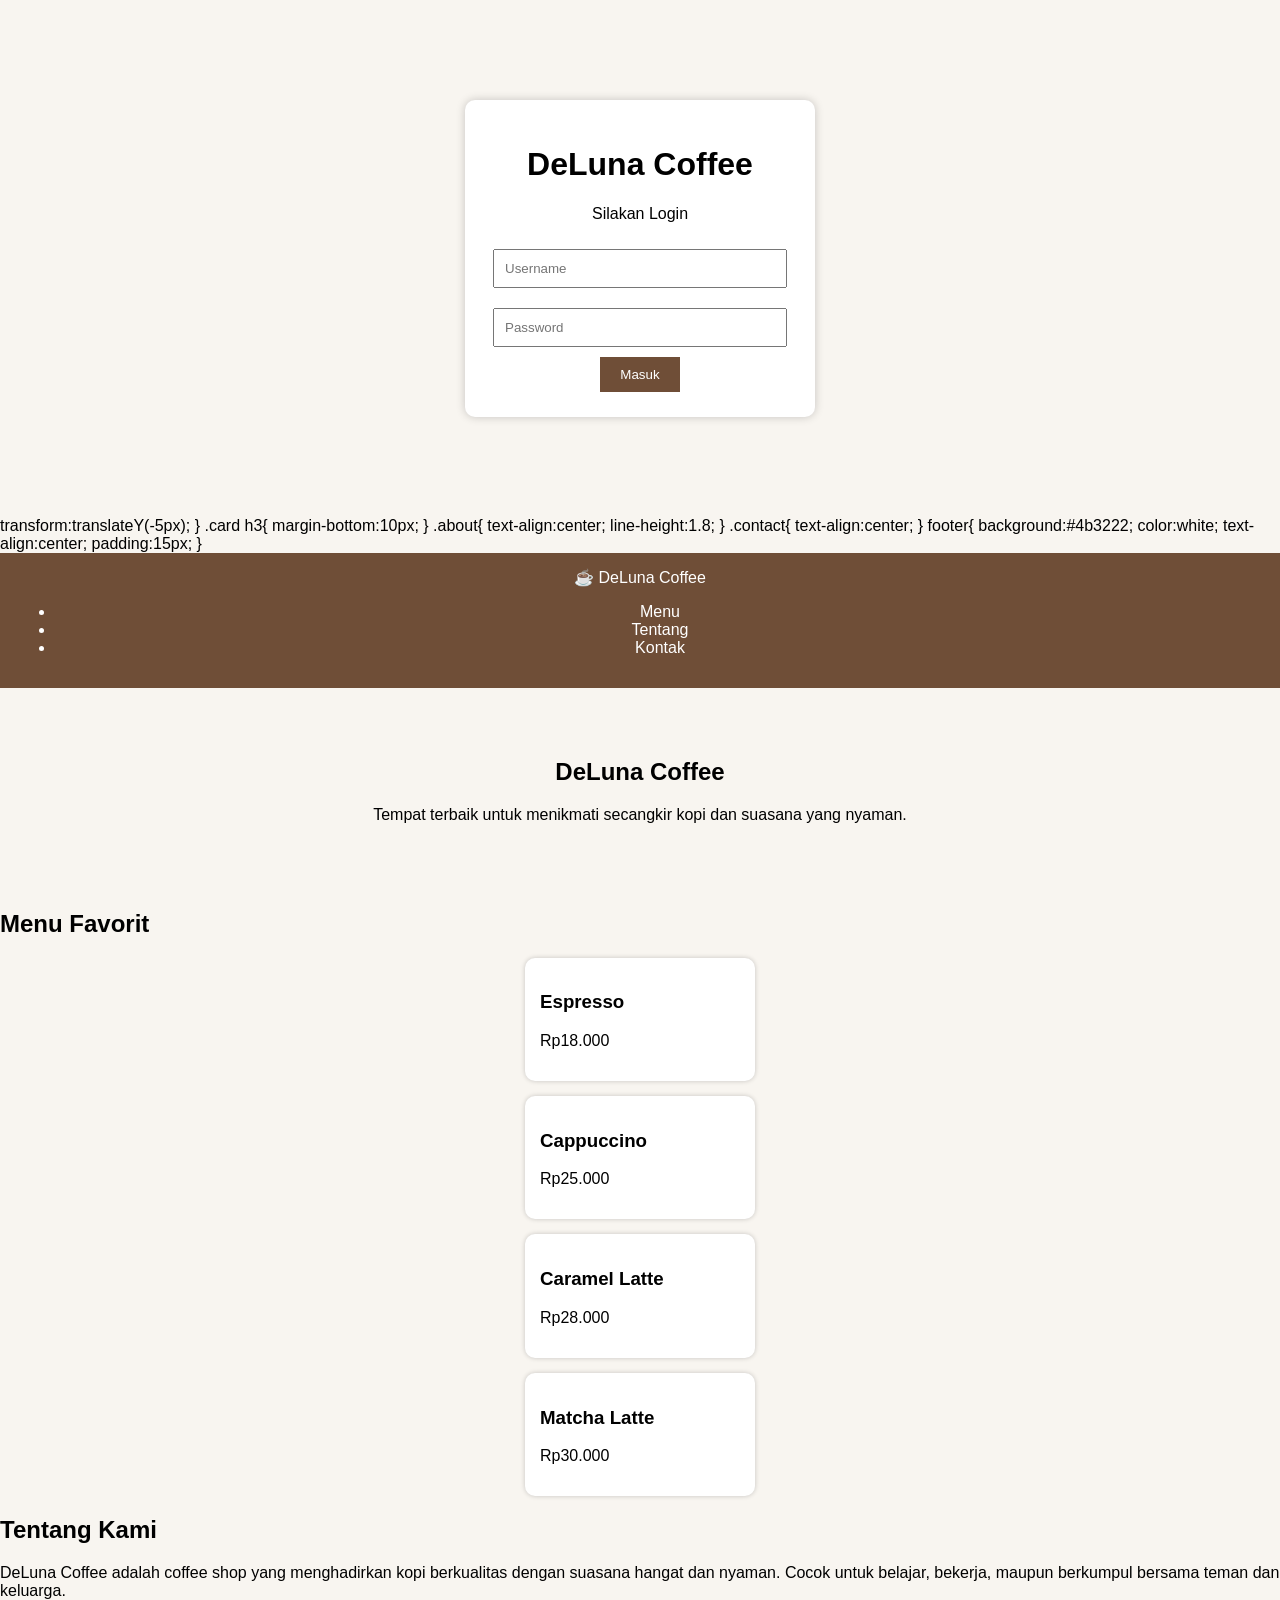
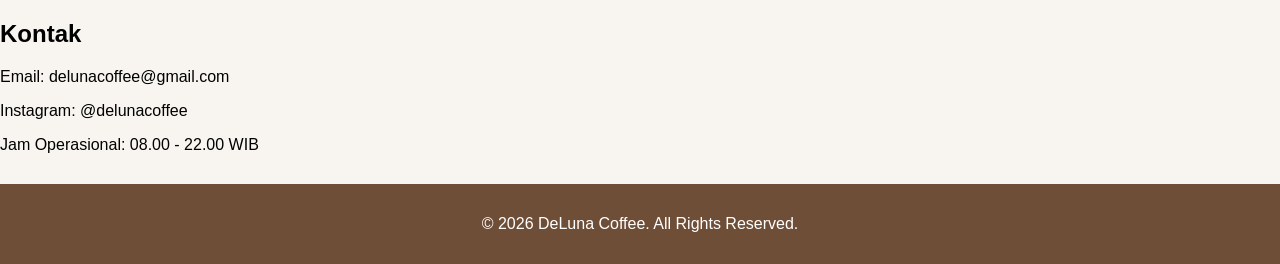
==== commit 1771b8f8: "Update index.html" ====
--- a/index.html
+++ b/index.html
@@ -1,113 +1,37 @@
 <!DOCTYPE html>
-<html lang="id">
+<html>
 <head>
 <meta charset="UTF-8">
-<meta name="viewport" content="width=device-width, initial-scale=1.0">
-<title>DeLuna Coffee</title>
+<title>Login DeLuna Coffee</title>
+<link rel="stylesheet" href="style.css">
+</head>
+<body>
 
-<style>
-*{
-    margin:0;
-    padding:0;
-    box-sizing:border-box;
-    font-family: 'Segoe UI', sans-serif;
-    scroll-behavior:smooth;
+<div class="login-box">
+    <h1>DeLuna Coffee</h1>
+    <p>Silakan Login</p>
+
+    <input type="text" id="username" placeholder="Username">
+    <input type="password" id="password" placeholder="Password">
+
+    <button onclick="login()">Masuk</button>
+</div>
+
+<script>
+function login(){
+    let user = document.getElementById("username").value;
+    let pass = document.getElementById("password").value;
+
+    if(user=="admin" && pass=="12345"){
+        window.location.href="home.html";
+    }else{
+        alert("Username atau Password salah!");
+    }
 }
+</script>
 
-body{
-    background:#f7f2eb;
-    color:#333;
-}
-
-header{
-    background:rgba(0,0,0,0.5);
-    position:fixed;
-    width:100%;
-    top:0;
-    z-index:1000;
-    padding:15px 8%;
-}
-
-nav{
-    display:flex;
-    justify-content:space-between;
-    align-items:center;
-}
-
-.logo{
-    color:white;
-    font-size:24px;
-    font-weight:bold;
-}
-
-nav ul{
-    display:flex;
-    list-style:none;
-}
-
-nav ul li{
-    margin-left:20px;
-}
-
-nav ul li a{
-    color:white;
-    text-decoration:none;
-}
-
-.hero{
-    height:100vh;
-    background:url('https://images.unsplash.com/photo-1495474472287-4d71bcdd2085?w=1200') center/cover;
-    display:flex;
-    justify-content:center;
-    align-items:center;
-    text-align:center;
-    color:white;
-}
-
-.hero-content{
-    background:rgba(0,0,0,0.45);
-    padding:30px;
-    border-radius:10px;
-}
-
-.hero h1{
-    font-size:55px;
-}
-
-.hero p{
-    margin-top:10px;
-    font-size:18px;
-}
-
-section{
-    padding:80px 10%;
-}
-
-h2{
-    text-align:center;
-    margin-bottom:30px;
-    color:#6f4e37;
-}
-
-.menu-container{
-    display:flex;
-    gap:20px;
-    justify-content:center;
-    flex-wrap:wrap;
-}
-
-.card{
-    background:white;
-    width:250px;
-    padding:20px;
-    border-radius:12px;
-    text-align:center;
-    box-shadow:0 2px 10px rgba(0,0,0,0.1);
-    transition:0.3s;
-}
-
-.card:hover{
-    transform:translateY(-5px);
+</body>
+</html>    transform:translateY(-5px);
 }
 
 .card h3{
--- a/style.css
+++ b/style.css
@@ -0,0 +1,68 @@
+body{
+    margin:0;
+    font-family:Arial, sans-serif;
+    background:#f8f5f0;
+}
+
+.login-box{
+    width:300px;
+    margin:100px auto;
+    background:white;
+    padding:25px;
+    border-radius:10px;
+    text-align:center;
+    box-shadow:0 0 10px rgba(0,0,0,0.2);
+}
+
+input{
+    width:90%;
+    padding:10px;
+    margin:10px 0;
+}
+
+button{
+    background:#6f4e37;
+    color:white;
+    border:none;
+    padding:10px 20px;
+    cursor:pointer;
+}
+
+header{
+    background:#6f4e37;
+    color:white;
+    padding:15px;
+    text-align:center;
+}
+
+nav a{
+    color:white;
+    text-decoration:none;
+    margin:10px;
+}
+
+.hero{
+    text-align:center;
+    padding:50px;
+}
+
+.menu{
+    text-align:center;
+}
+
+.card{
+    background:white;
+    width:200px;
+    margin:15px auto;
+    padding:15px;
+    border-radius:10px;
+    box-shadow:0 0 5px rgba(0,0,0,0.2);
+}
+
+footer{
+    text-align:center;
+    padding:15px;
+    background:#6f4e37;
+    color:white;
+    margin-top:30px;
+}
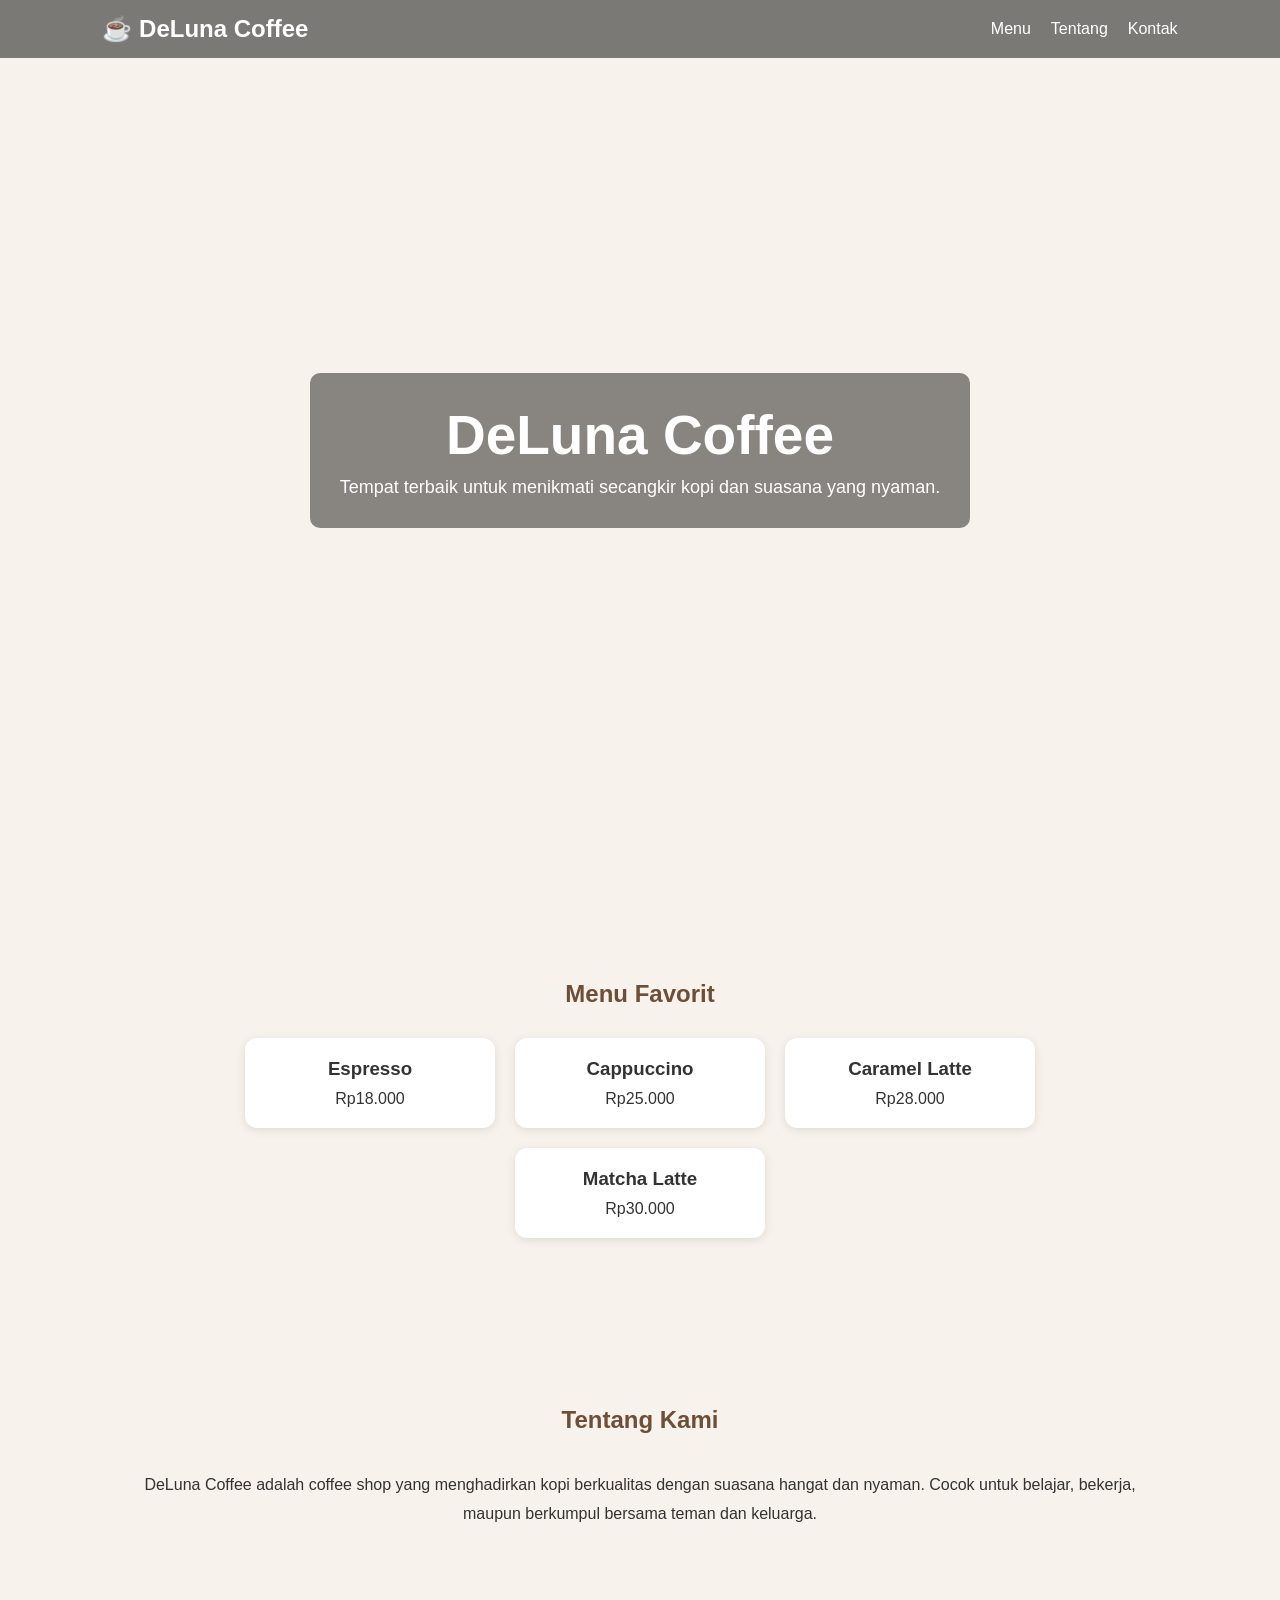
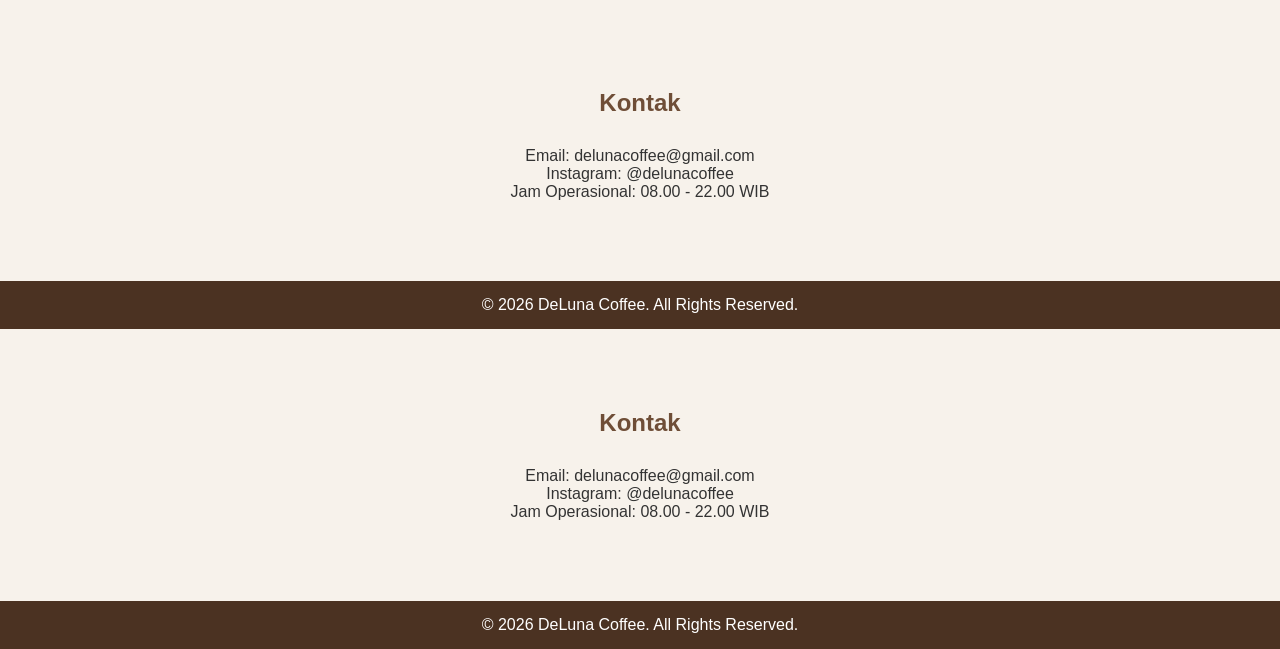
==== commit c1985af3: "Update index.html" ====
--- a/index.html
+++ b/index.html
@@ -1,37 +1,113 @@
 <!DOCTYPE html>
-<html>
+<html lang="id">
 <head>
 <meta charset="UTF-8">
-<title>Login DeLuna Coffee</title>
-<link rel="stylesheet" href="style.css">
-</head>
-<body>
-
-<div class="login-box">
-    <h1>DeLuna Coffee</h1>
-    <p>Silakan Login</p>
-
-    <input type="text" id="username" placeholder="Username">
-    <input type="password" id="password" placeholder="Password">
-
-    <button onclick="login()">Masuk</button>
-</div>
-
-<script>
-function login(){
-    let user = document.getElementById("username").value;
-    let pass = document.getElementById("password").value;
-
-    if(user=="admin" && pass=="12345"){
-        window.location.href="home.html";
-    }else{
-        alert("Username atau Password salah!");
-    }
-}
-</script>
-
-</body>
-</html>    transform:translateY(-5px);
+<meta name="viewport" content="width=device-width, initial-scale=1.0">
+<title>DeLuna Coffee</title>
+
+<style>
+*{
+    margin:0;
+    padding:0;
+    box-sizing:border-box;
+    font-family: 'Segoe UI', sans-serif;
+    scroll-behavior:smooth;
+}
+
+body{
+    background:#f7f2eb;
+    color:#333;
+}
+
+header{
+    background:rgba(0,0,0,0.5);
+    position:fixed;
+    width:100%;
+    top:0;
+    z-index:1000;
+    padding:15px 8%;
+}
+
+nav{
+    display:flex;
+    justify-content:space-between;
+    align-items:center;
+}
+
+.logo{
+    color:white;
+    font-size:24px;
+    font-weight:bold;
+}
+
+nav ul{
+    display:flex;
+    list-style:none;
+}
+
+nav ul li{
+    margin-left:20px;
+}
+
+nav ul li a{
+    color:white;
+    text-decoration:none;
+}
+
+.hero{
+    height:100vh;
+    background:url('https://images.unsplash.com/photo-1495474472287-4d71bcdd2085?w=1200') center/cover;
+    display:flex;
+    justify-content:center;
+    align-items:center;
+    text-align:center;
+    color:white;
+}
+
+.hero-content{
+    background:rgba(0,0,0,0.45);
+    padding:30px;
+    border-radius:10px;
+}
+
+.hero h1{
+    font-size:55px;
+}
+
+.hero p{
+    margin-top:10px;
+    font-size:18px;
+}
+
+section{
+    padding:80px 10%;
+}
+
+h2{
+    text-align:center;
+    margin-bottom:30px;
+    color:#6f4e37;
+}
+
+.menu-container{
+    display:flex;
+    gap:20px;
+    justify-content:center;
+    flex-wrap:wrap;
+}
+
+.card{
+    background:white;
+    width:250px;
+    padding:20px;
+    border-radius:12px;
+    text-align:center;
+    box-shadow:0 2px 10px rgba(0,0,0,0.1);
+    transition:0.3s;
+}
+
+.card:hover{
+    transform:translateY(-5px);
 }
 
 .card h3{
@@ -122,4 +198,19 @@
 </footer>
 
 </body>
+</html>    </p>
+</section>
+
+<section id="contact" class="contact">
+    <h2>Kontak</h2>
+    <p>Email: delunacoffee@gmail.com</p>
+    <p>Instagram: @delunacoffee</p>
+    <p>Jam Operasional: 08.00 - 22.00 WIB</p>
+</section>
+
+<footer>
+    <p>© 2026 DeLuna Coffee. All Rights Reserved.</p>
+</footer>
+
+</body>
 </html>
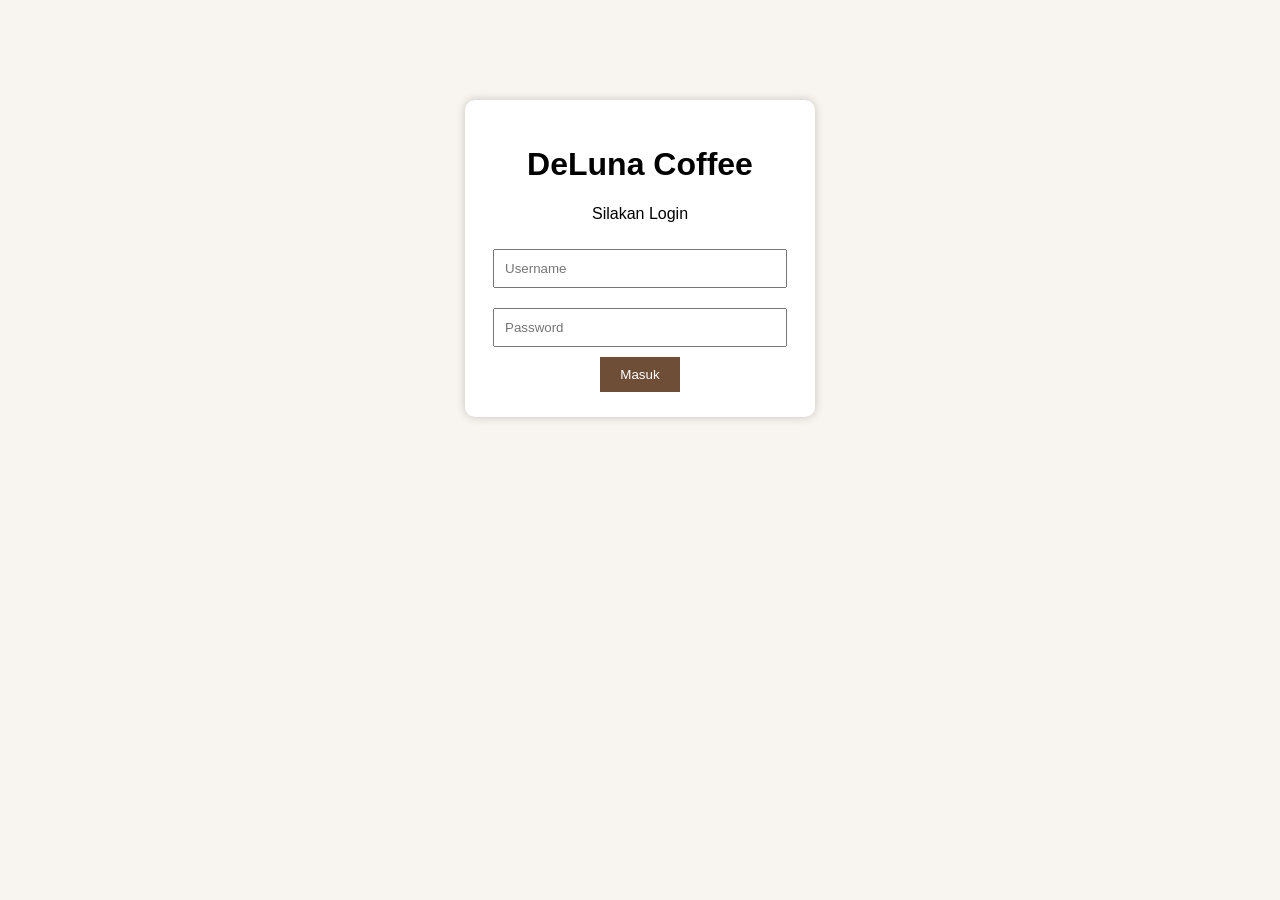
==== commit ce731661: "Update index.html" ====
--- a/index.html
+++ b/index.html
@@ -1,216 +1,34 @@
 <!DOCTYPE html>
-<html lang="id">
+<html>
 <head>
 <meta charset="UTF-8">
-<meta name="viewport" content="width=device-width, initial-scale=1.0">
-<title>DeLuna Coffee</title>
-
-<style>
-*{
-    margin:0;
-    padding:0;
-    box-sizing:border-box;
-    font-family: 'Segoe UI', sans-serif;
-    scroll-behavior:smooth;
-}
-
-body{
-    background:#f7f2eb;
-    color:#333;
-}
-
-header{
-    background:rgba(0,0,0,0.5);
-    position:fixed;
-    width:100%;
-    top:0;
-    z-index:1000;
-    padding:15px 8%;
-}
-
-nav{
-    display:flex;
-    justify-content:space-between;
-    align-items:center;
-}
-
-.logo{
-    color:white;
-    font-size:24px;
-    font-weight:bold;
-}
-
-nav ul{
-    display:flex;
-    list-style:none;
-}
-
-nav ul li{
-    margin-left:20px;
-}
-
-nav ul li a{
-    color:white;
-    text-decoration:none;
-}
-
-.hero{
-    height:100vh;
-    background:url('https://images.unsplash.com/photo-1495474472287-4d71bcdd2085?w=1200') center/cover;
-    display:flex;
-    justify-content:center;
-    align-items:center;
-    text-align:center;
-    color:white;
-}
-
-.hero-content{
-    background:rgba(0,0,0,0.45);
-    padding:30px;
-    border-radius:10px;
-}
-
-.hero h1{
-    font-size:55px;
-}
-
-.hero p{
-    margin-top:10px;
-    font-size:18px;
-}
-
-section{
-    padding:80px 10%;
-}
-
-h2{
-    text-align:center;
-    margin-bottom:30px;
-    color:#6f4e37;
-}
-
-.menu-container{
-    display:flex;
-    gap:20px;
-    justify-content:center;
-    flex-wrap:wrap;
-}
-
-.card{
-    background:white;
-    width:250px;
-    padding:20px;
-    border-radius:12px;
-    text-align:center;
-    box-shadow:0 2px 10px rgba(0,0,0,0.1);
-    transition:0.3s;
-}
-
-.card:hover{
-    transform:translateY(-5px);
-}
-
-.card h3{
-    margin-bottom:10px;
-}
-
-.about{
-    text-align:center;
-    line-height:1.8;
-}
-
-.contact{
-    text-align:center;
-}
-
-footer{
-    background:#4b3222;
-    color:white;
-    text-align:center;
-    padding:15px;
-}
-</style>
+<title>Login DeLuna Coffee</title>
+<link rel="stylesheet" href="style.css">
 </head>
-
 <body>
 
-<header>
-    <nav>
-        <div class="logo">☕ DeLuna Coffee</div>
-        <ul>
-            <li><a href="#menu">Menu</a></li>
-            <li><a href="#about">Tentang</a></li>
-            <li><a href="#contact">Kontak</a></li>
-        </ul>
-    </nav>
-</header>
+<div class="login-box">
+    <h1>DeLuna Coffee</h1>
+    <p>Silakan Login</p>
 
-<section class="hero">
-    <div class="hero-content">
-        <h1>DeLuna Coffee</h1>
-        <p>Tempat terbaik untuk menikmati secangkir kopi dan suasana yang nyaman.</p>
-    </div>
-</section>
+    <input type="text" id="username" placeholder="Username">
+    <input type="password" id="password" placeholder="Password">
 
-<section id="menu">
-    <h2>Menu Favorit</h2>
-    <div class="menu-container">
-        <div class="card">
-            <h3>Espresso</h3>
-            <p>Rp18.000</p>
-        </div>
+    <button onclick="login()">Masuk</button>
+</div>
 
-        <div class="card">
-            <h3>Cappuccino</h3>
-            <p>Rp25.000</p>
-        </div>
+<script>
+function login(){
+    let user = document.getElementById("username").value;
+    let pass = document.getElementById("password").value;
 
-        <div class="card">
-            <h3>Caramel Latte</h3>
-            <p>Rp28.000</p>
-        </div>
-
-        <div class="card">
-            <h3>Matcha Latte</h3>
-            <p>Rp30.000</p>
-        </div>
-    </div>
-</section>
-
-<section id="about" class="about">
-    <h2>Tentang Kami</h2>
-    <p>
-        DeLuna Coffee adalah coffee shop yang menghadirkan kopi berkualitas
-        dengan suasana hangat dan nyaman. Cocok untuk belajar, bekerja,
-        maupun berkumpul bersama teman dan keluarga.
-    </p>
-</section>
-
-<section id="contact" class="contact">
-    <h2>Kontak</h2>
-    <p>Email: delunacoffee@gmail.com</p>
-    <p>Instagram: @delunacoffee</p>
-    <p>Jam Operasional: 08.00 - 22.00 WIB</p>
-</section>
-
-<footer>
-    <p>© 2026 DeLuna Coffee. All Rights Reserved.</p>
-</footer>
-
-</body>
-</html>    </p>
-</section>
-
-<section id="contact" class="contact">
-    <h2>Kontak</h2>
-    <p>Email: delunacoffee@gmail.com</p>
-    <p>Instagram: @delunacoffee</p>
-    <p>Jam Operasional: 08.00 - 22.00 WIB</p>
-</section>
-
-<footer>
-    <p>© 2026 DeLuna Coffee. All Rights Reserved.</p>
-</footer>
+    if(user=="Heri" && pass=="123"){
+        window.location.href="home.html";
+    }else{
+        alert("Username atau Password salah!");
+    }
+}
+</script>
 
 </body>
 </html>
--- a/style.css
+++ b/style.css
@@ -0,0 +1,68 @@
+body{
+    margin:0;
+    font-family:Arial, sans-serif;
+    background:#f8f5f0;
+}
+
+.login-box{
+    width:300px;
+    margin:100px auto;
+    background:white;
+    padding:25px;
+    border-radius:10px;
+    text-align:center;
+    box-shadow:0 0 10px rgba(0,0,0,0.2);
+}
+
+input{
+    width:90%;
+    padding:10px;
+    margin:10px 0;
+}
+
+button{
+    background:#6f4e37;
+    color:white;
+    border:none;
+    padding:10px 20px;
+    cursor:pointer;
+}
+
+header{
+    background:#6f4e37;
+    color:white;
+    padding:15px;
+    text-align:center;
+}
+
+nav a{
+    color:white;
+    text-decoration:none;
+    margin:10px;
+}
+
+.hero{
+    text-align:center;
+    padding:50px;
+}
+
+.menu{
+    text-align:center;
+}
+
+.card{
+    background:white;
+    width:200px;
+    margin:15px auto;
+    padding:15px;
+    border-radius:10px;
+    box-shadow:0 0 5px rgba(0,0,0,0.2);
+}
+
+footer{
+    text-align:center;
+    padding:15px;
+    background:#6f4e37;
+    color:white;
+    margin-top:30px;
+}
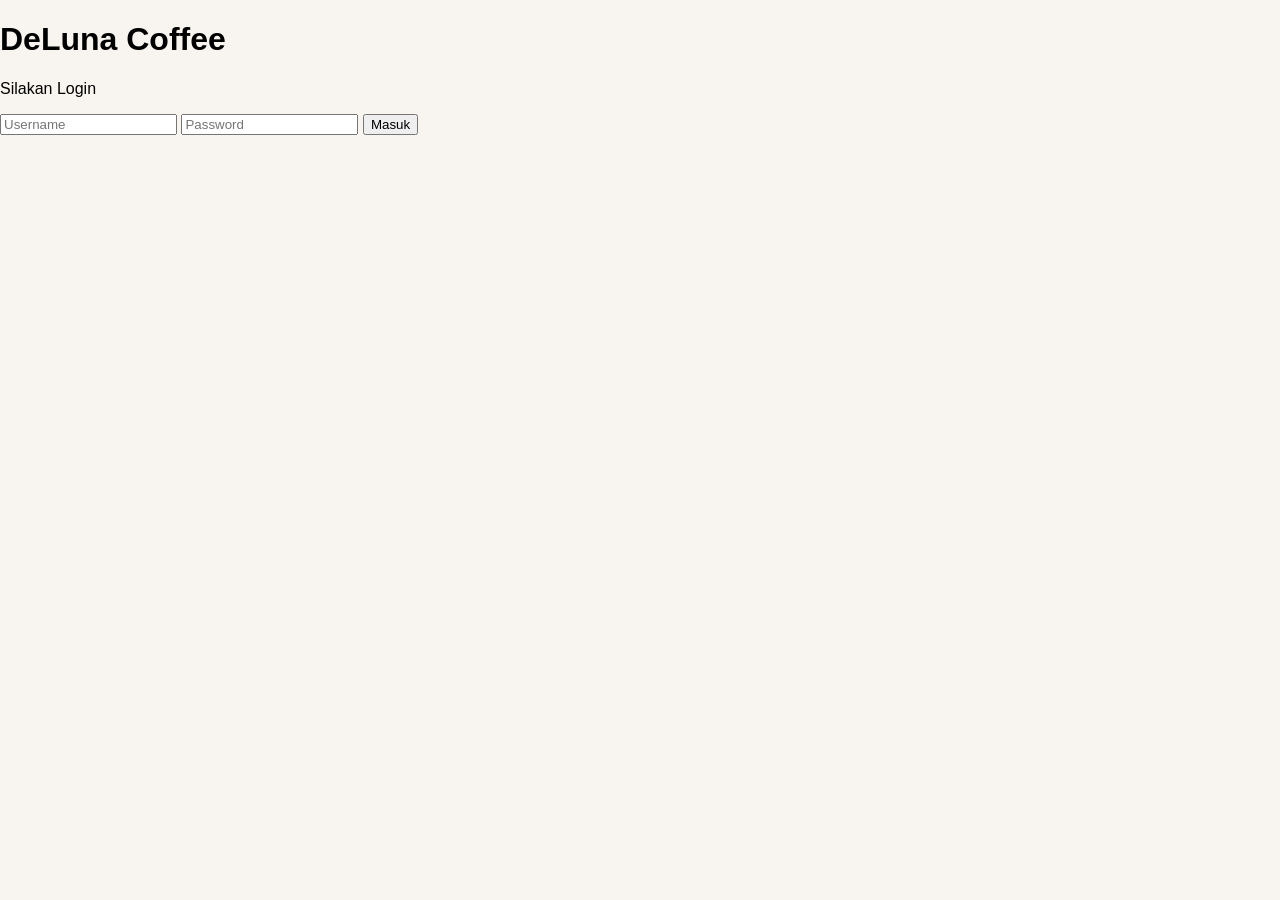
==== commit 05441205: "Update index.html" ====
--- a/index.html
+++ b/index.html
@@ -19,11 +19,28 @@
 
 <script>
 function login(){
+
     let user = document.getElementById("username").value;
     let pass = document.getElementById("password").value;
 
-    if(user=="Heri" && pass=="123"){
-        window.location.href="home.html";
+    const akun = [
+        {username:"Heri", password:"123"},
+        {username:"nania", password:"123"},
+        {username:"admin", password:"123"}
+    ];
+
+    let berhasil = false;
+
+    for(let i = 0; i < akun.length; i++){
+        if(user === akun[i].username &&
+           pass === akun[i].password){
+            berhasil = true;
+            break;
+        }
+    }
+
+    if(berhasil){
+        window.location.href = "home.html";
     }else{
         alert("Username atau Password salah!");
     }
--- a/style.css
+++ b/style.css
@@ -4,30 +4,7 @@
     background:#f8f5f0;
 }
 
-.login-box{
-    width:300px;
-    margin:100px auto;
-    background:white;
-    padding:25px;
-    border-radius:10px;
-    text-align:center;
-    box-shadow:0 0 10px rgba(0,0,0,0.2);
-}
-
-input{
-    width:90%;
-    padding:10px;
-    margin:10px 0;
-}
-
-button{
-    background:#6f4e37;
-    color:white;
-    border:none;
-    padding:10px 20px;
-    cursor:pointer;
-}
-
+/* HEADER */
 header{
     background:#6f4e37;
     color:white;
@@ -35,34 +12,76 @@
     text-align:center;
 }
 
+header h1{
+    margin:0;
+}
+
+nav{
+    margin-top:10px;
+}
+
 nav a{
     color:white;
     text-decoration:none;
-    margin:10px;
+    margin:0 10px;
+    font-size:14px;
 }
 
+/* BANNER */
 .hero{
-    text-align:center;
-    padding:50px;
+    width:100%;
 }
 
+.hero img{
+    width:100%;
+    display:block;
+}
+
+/* MENU */
 .menu{
     text-align:center;
+    padding:40px 20px;
+}
+
+.menu h2{
+    color:#6f4e37;
+    margin-bottom:20px;
 }
 
 .card{
     background:white;
-    width:200px;
+    width:220px;
     margin:15px auto;
     padding:15px;
-    border-radius:10px;
-    box-shadow:0 0 5px rgba(0,0,0,0.2);
+    border-radius:12px;
+    box-shadow:0 2px 8px rgba(0,0,0,0.15);
 }
 
+.card h3{
+    margin-bottom:10px;
+}
+
+/* ABOUT */
+.about{
+    text-align:center;
+    padding:30px;
+    max-width:700px;
+    margin:auto;
+}
+
+.about h2{
+    color:#6f4e37;
+}
+
+/* FOOTER */
 footer{
-    text-align:center;
-    padding:15px;
     background:#6f4e37;
     color:white;
+    text-align:center;
+    padding:20px;
     margin-top:30px;
 }
+
+footer h3{
+    margin-top:0;
+}
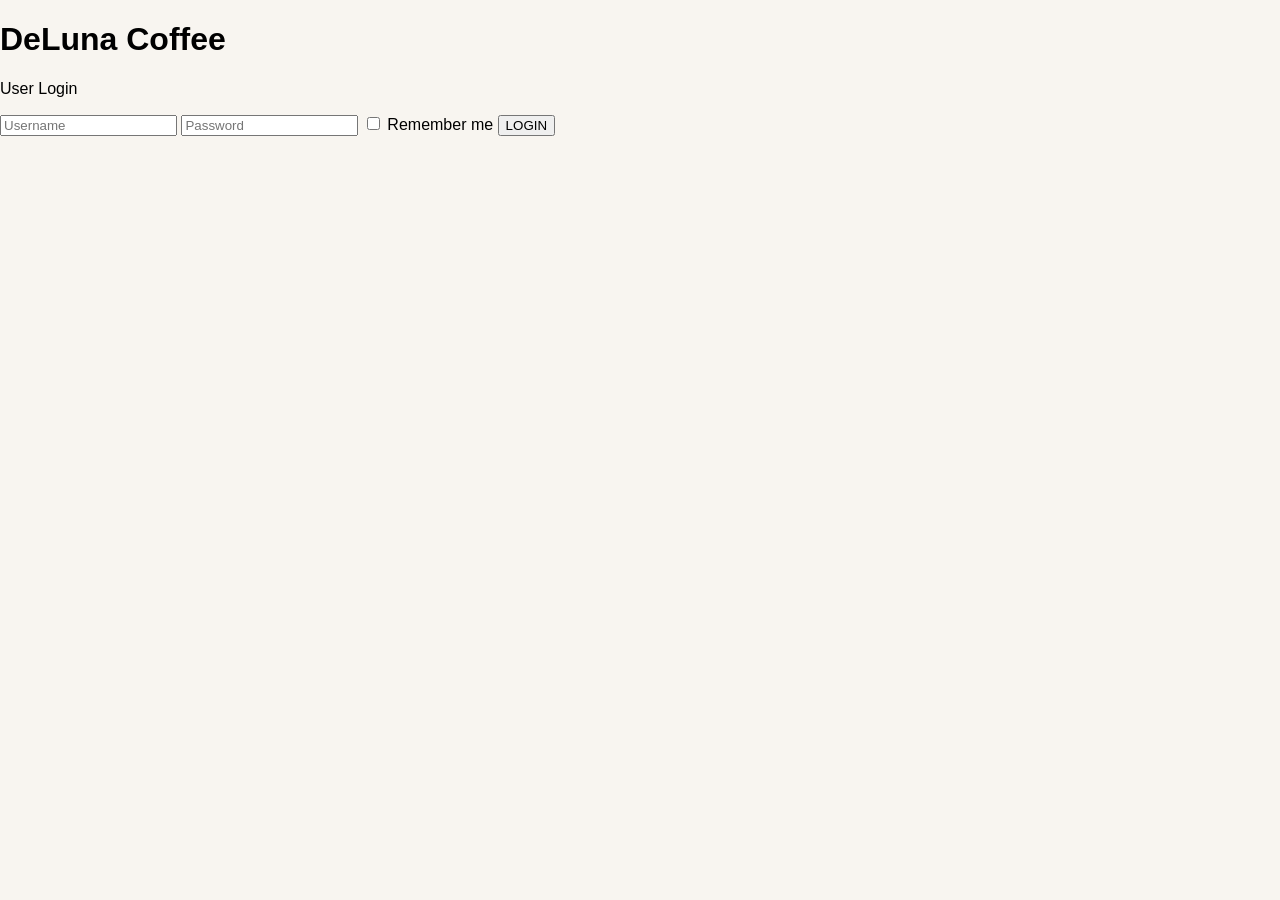
==== commit 1b549a73: "Update index.html" ====
--- a/index.html
+++ b/index.html
@@ -8,13 +8,27 @@
 <body>
 
 <div class="login-box">
+
+    <div class="line"></div>
+
     <h1>DeLuna Coffee</h1>
-    <p>Silakan Login</p>
+    <p>User Login</p>
 
-    <input type="text" id="username" placeholder="Username">
-    <input type="password" id="password" placeholder="Password">
+    <input type="text" id="username"
+placeholder="Username">
 
-    <button onclick="login()">Masuk</button>
+    <input type="password" id="password" 
+placeholder="Password">
+
+    <label class="remember">
+        <input type="checkbox">
+        Remember me
+    </label>
+
+    <button onclick="login()">LOGIN</button>
+
+    <div class="line"></div>
+
 </div>
 
 <script>
--- a/style.css
+++ b/style.css
@@ -85,3 +85,28 @@
 footer h3{
     margin-top:0;
 }
+
+.logout-btn{
+    margin-top:10px;
+    padding:8px 15px;
+    border:none;
+    border-radius:5px;
+    background:white;
+    color:#6f4e37;
+    cursor:pointer;
+    font-weight:bold;
+}
+
+.maps{
+    padding:30px;
+    text-align:center;
+}
+
+.maps h2{
+    color:#6f4e37;
+    margin-bottom:15px;
+}
+
+.maps iframe{
+    border-radius:12px;
+}
